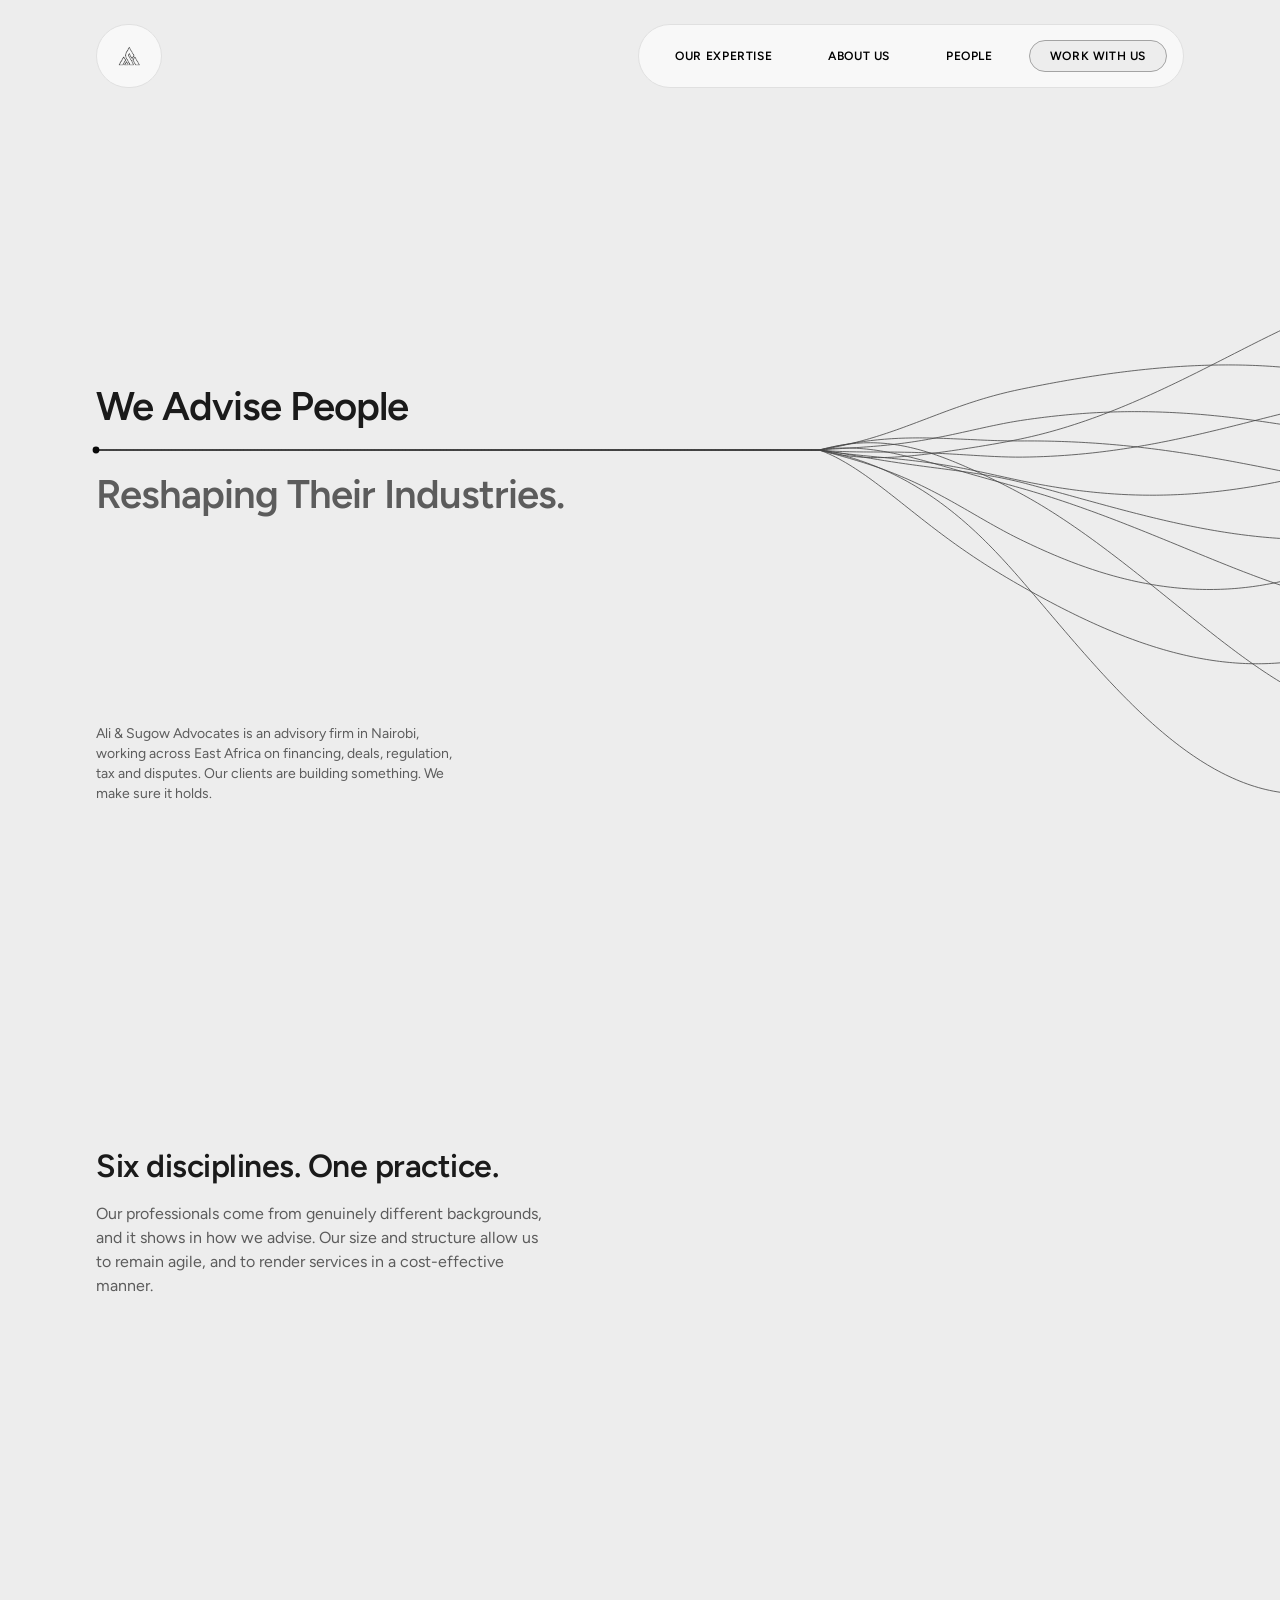
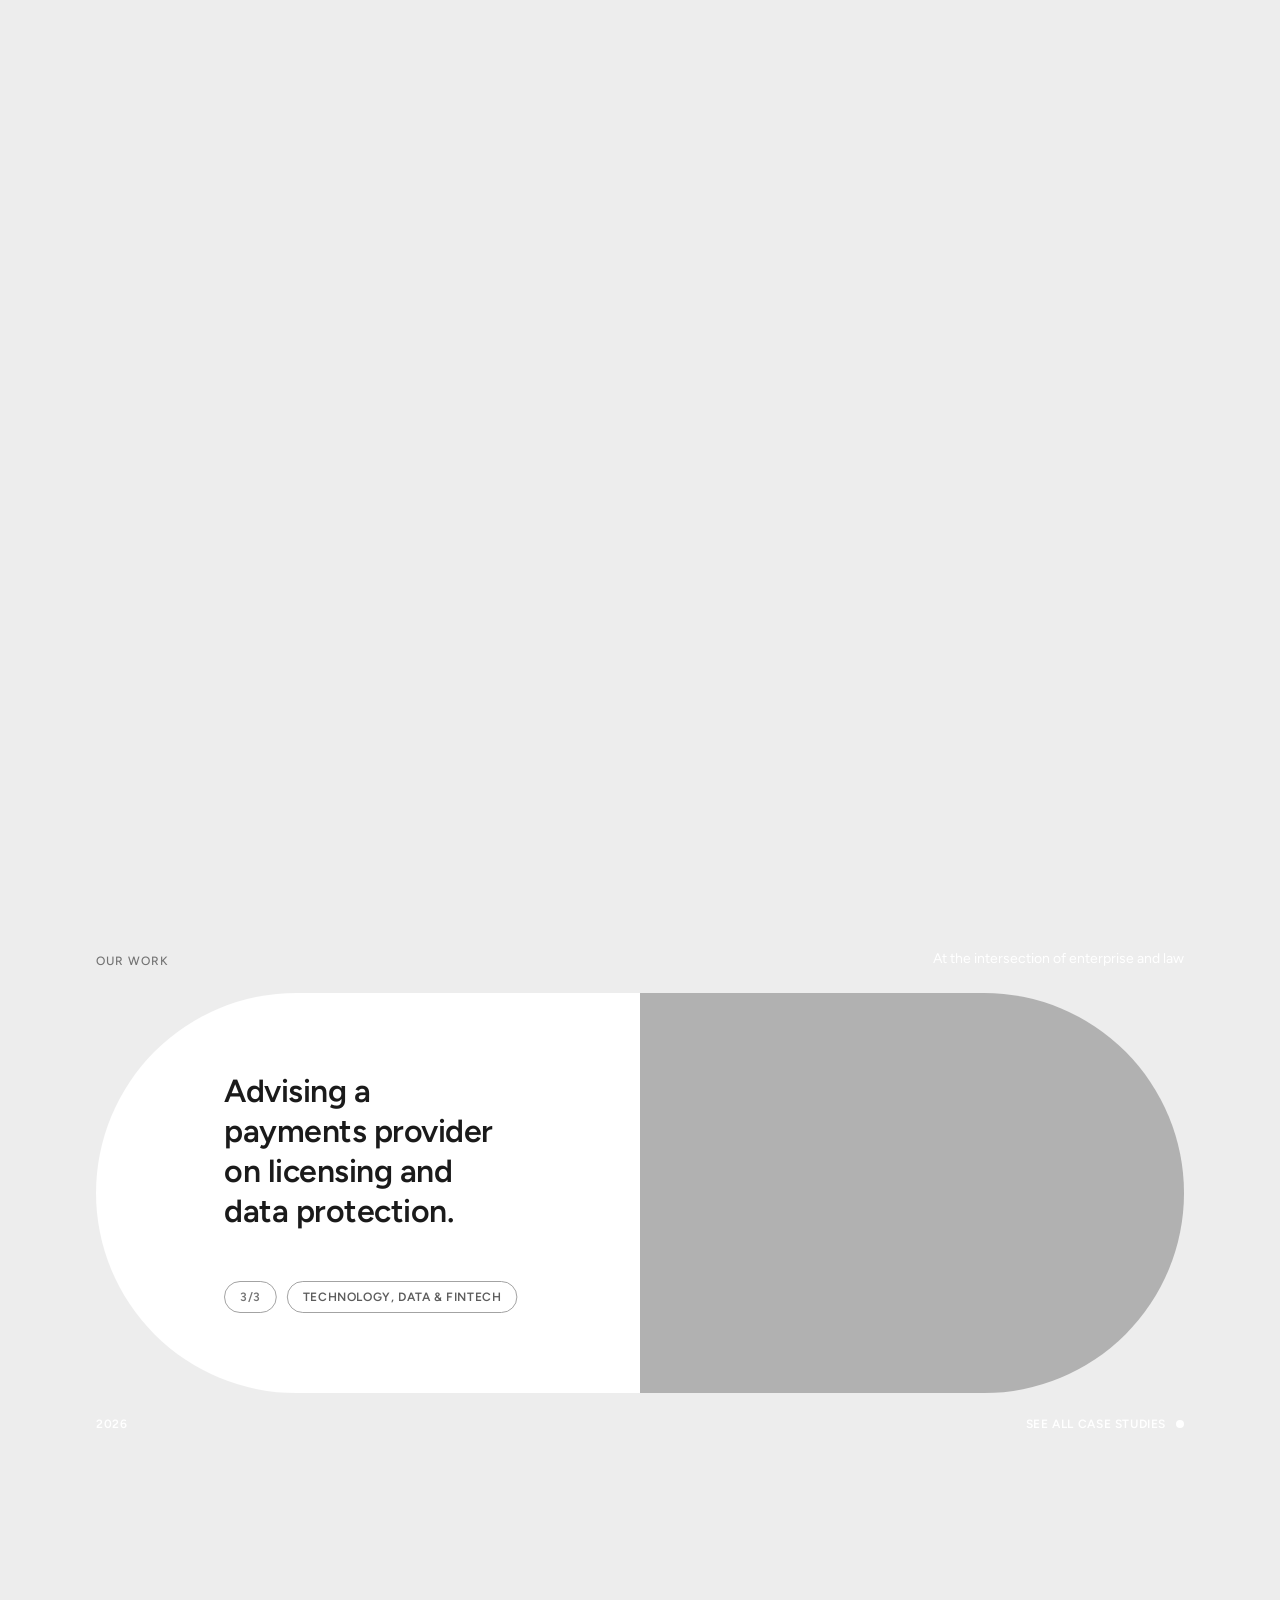
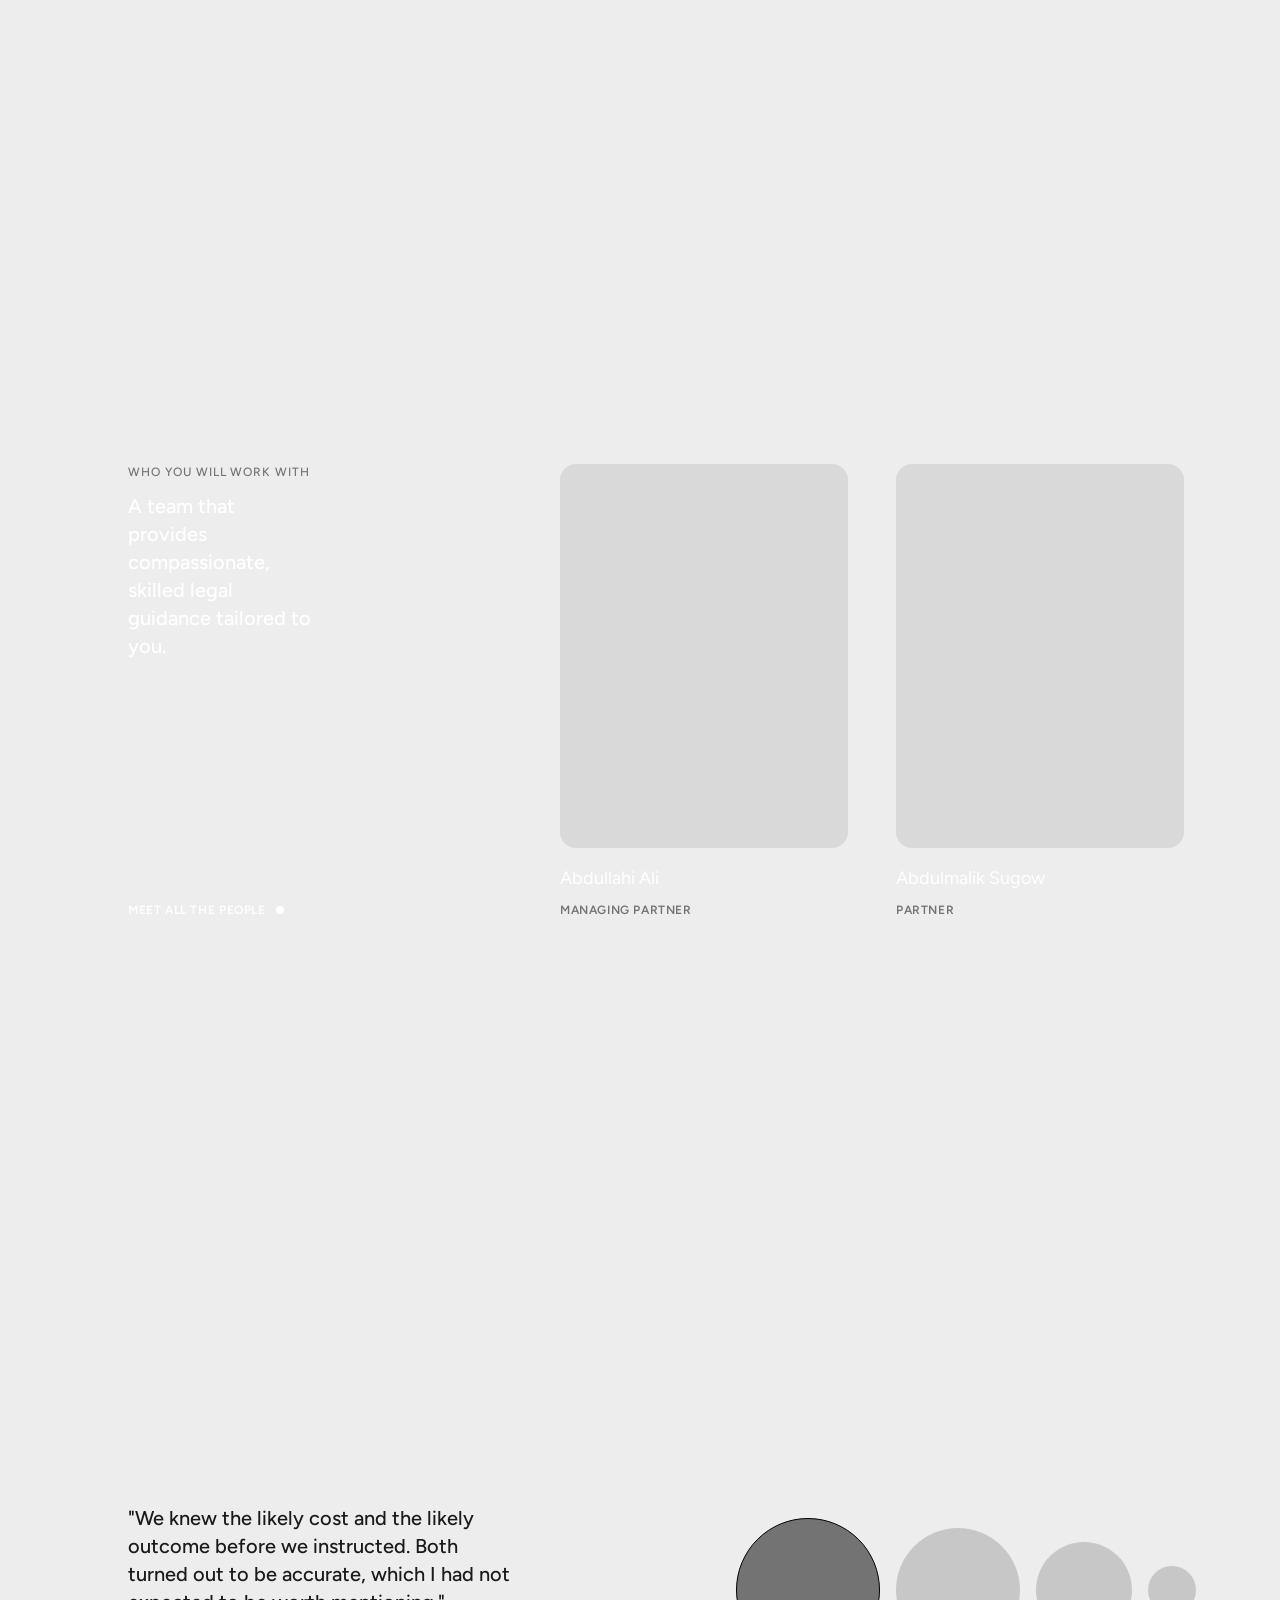
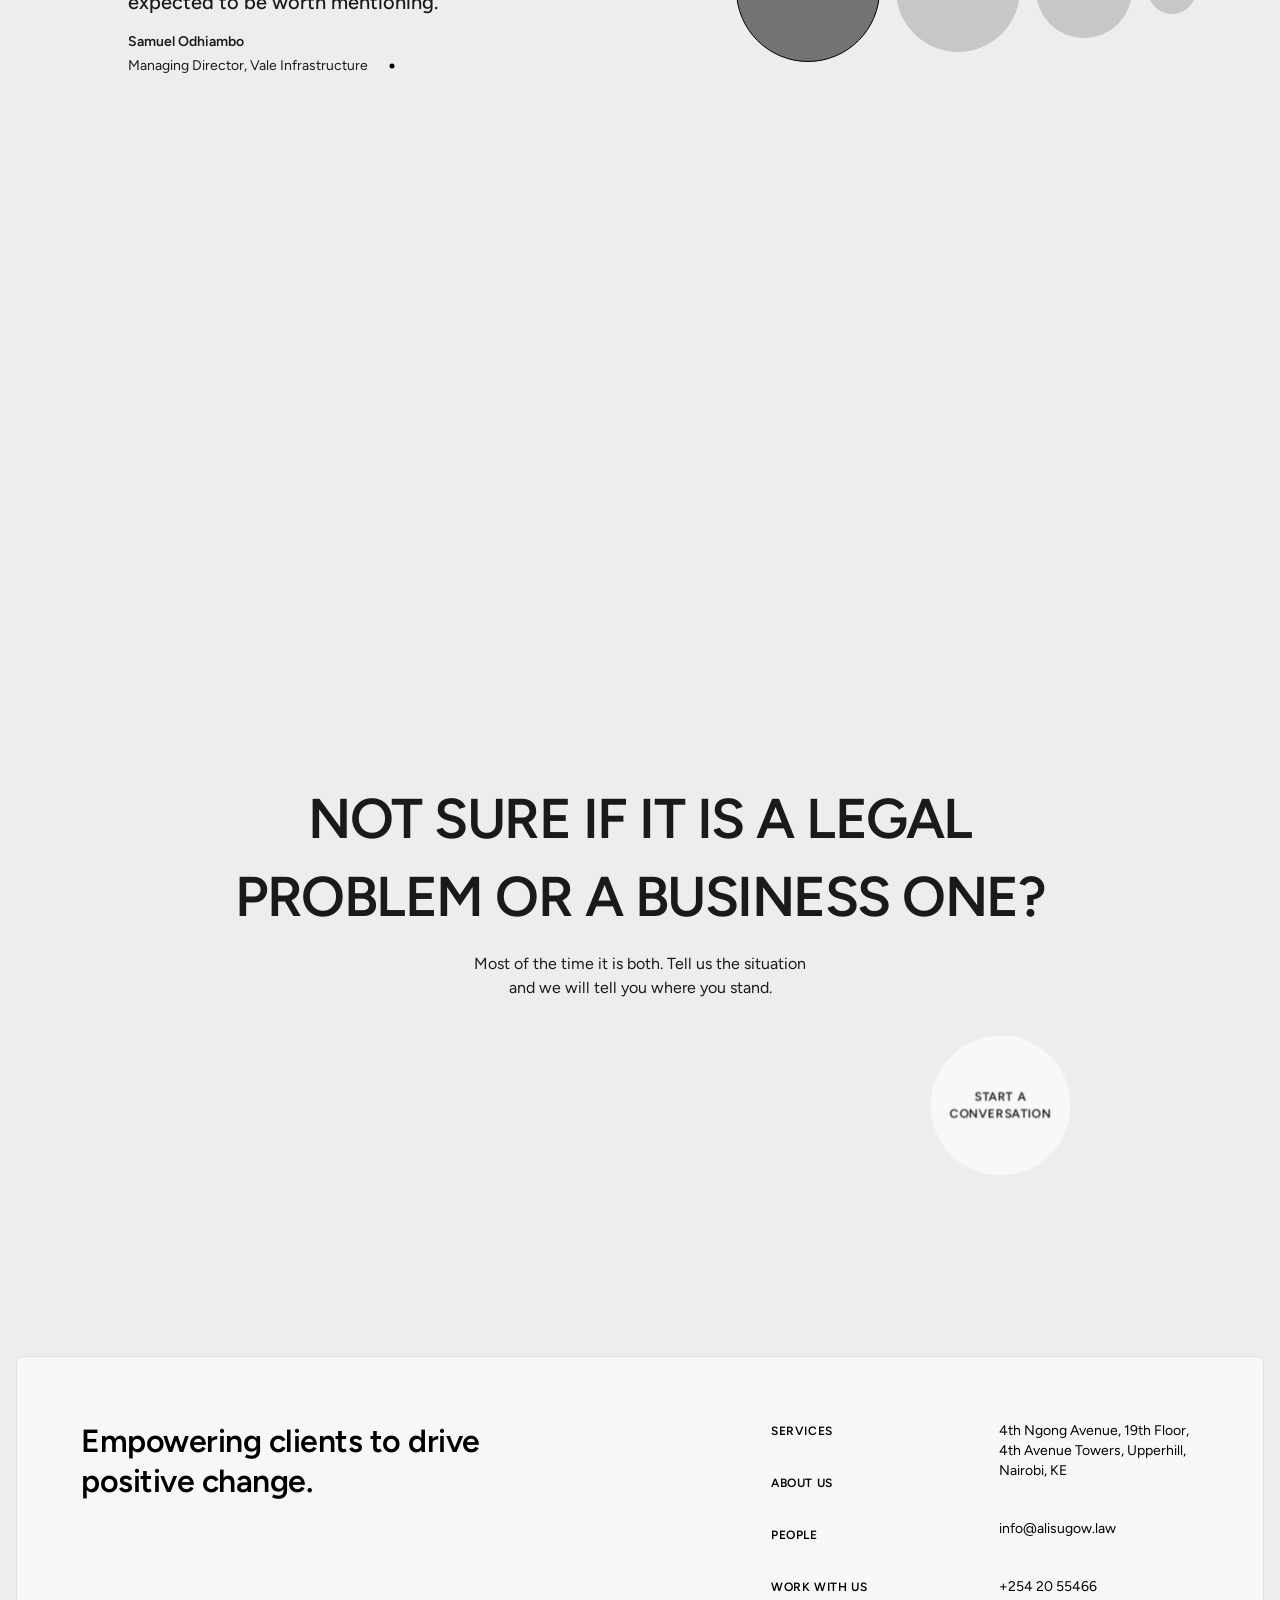
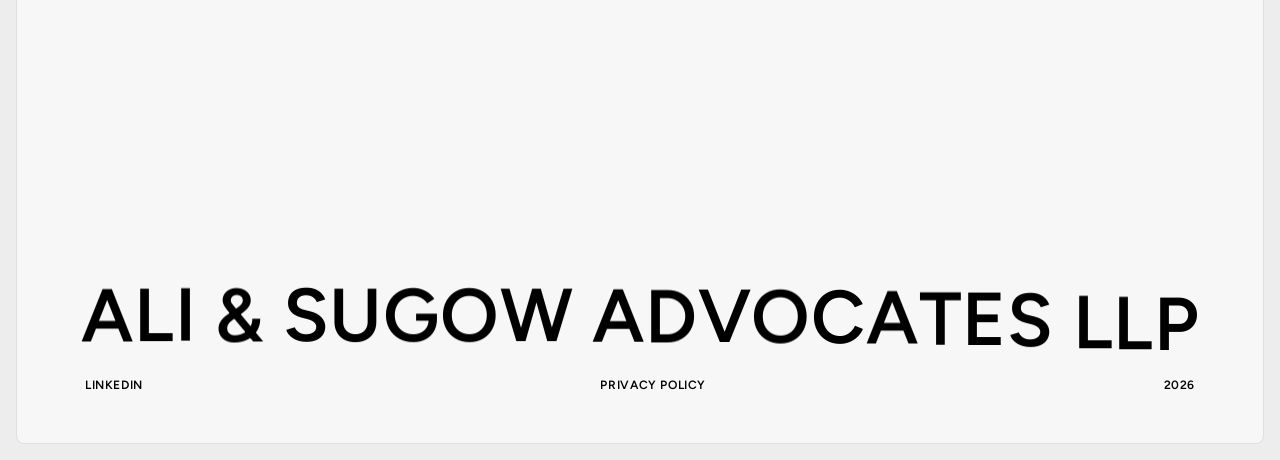
==== index.html @ f6077a5f "Add files via upload" ====
<!doctype html>
<html lang="en">
<head>
<meta charset="utf-8">
<meta name="viewport" content="width=device-width, initial-scale=1">
<title>Ali &amp; Sugow Advocates</title>
<link rel="preconnect" href="https://fonts.googleapis.com">
<link rel="preconnect" href="https://fonts.gstatic.com" crossorigin>
<link rel="stylesheet" href="https://fonts.googleapis.com/css2?family=Figtree:wght@300;400;500;600;700&display=swap">
<link rel="stylesheet" href="css/styles.css">
<link rel="stylesheet" href="css/text-animations.css">
</head>
<body>

<header class="site-header is-top" id="site-header">
  <div class="bar">
    <a class="brand" href="#top" aria-label="Ali &amp; Sugow, home">
      <img alt="" src="assets/logomark.png">
      <span class="logotype">ALI <i>|</i> SUGOW</span>
    </a>
    <nav class="nav t-label" aria-label="Main">
      <a href="#" data-stub>Our Expertise</a>
      <a href="#" data-stub>About Us</a>
      <a href="#" data-stub>People</a>
      <a class="pill" href="#contact">Work With Us</a>
    </nav>
    <button class="menu-btn t-label" id="menu-btn" aria-expanded="false" aria-controls="menu-panel">Menu</button>
  </div>
  <div class="menu-panel t-label" id="menu-panel" hidden>
    <a href="#" data-stub>Our Expertise</a>
    <a href="#" data-stub>About Us</a>
    <a href="#" data-stub>People</a>
    <a href="#contact">Work With Us</a>
  </div>
</header>

<main id="top">
  <!-- Hero: fold 1 (who we are) + fold 2 (what we do), one scroll-driven canvas behind both -->
  <section class="hero" id="hero" aria-label="Introduction">
    <div class="hero-stage">
      <div class="stick">
        <canvas id="hero-canvas" aria-hidden="true"></canvas>
        <div class="hero-copy">
          <div class="hero-line" id="hero-line">
            <h1 class="t-h2 l1" id="hl-1">We advise people</h1>
            <p class="t-h2 roller" id="roller" aria-live="off">
              <span class="is-on">improving their communities.</span>
              <span>reshaping their industries.</span>
              <span>driving economic growth.</span>
            </p>
          </div>
          <div class="firm-line" id="firm-line">
            <p>Ali &amp; Sugow Advocates is an advisory firm in Nairobi, working across East Africa on financing, deals, regulation, tax and disputes. Our clients are building something. We make sure it holds.</p>
          </div>
        </div>
      </div>
    </div>
    <div class="hero-folds">
      <div class="fold fold--1" id="fold-1" aria-hidden="true"></div>
      <div class="fold fold--2">
        <div class="fold-pin">
        <div class="fold-inner what">
          <div class="text">
            <h2 class="t-h3">Six disciplines. One practice.</h2>
            <p class="t-body">Our professionals come from genuinely different backgrounds, and it shows in how we advise. Our size and structure allow us to remain agile, and to render services in a cost-effective manner.</p>
          </div>
          <nav class="expertise t-label" aria-label="Expertise">
            <ul>
              <li><a href="#" data-stub>Tax Advisory &amp; Disputes</a></li>
              <li><a href="#" data-stub>Commercial Disputes</a></li>
              <li><a href="#" data-stub>Regulatory Compliance</a></li>
            </ul>
            <ul>
              <li><a href="#" data-stub>Technology, Data &amp; Fintech</a></li>
              <li><a href="#" data-stub>Corporate Finance</a></li>
              <li><a href="#" data-stub>Corporate M&amp;A</a></li>
            </ul>
          </nav>
        </div>
        </div>
      </div>
    </div>
  </section>

  <!-- Case studies: pinned; text reel runs up, image reel runs down, three matters -->
  <section class="cases" id="cases" aria-label="Our work">
    <div class="cases-stick">
      <div class="cases-row">
        <p class="t-overline">Our Work</p>
        <h2 class="cases-tagline">At the intersection of enterprise and law</h2>
      </div>
      <div class="reels">
        <div class="reel reel--up">
          <div class="track" id="track-l">
            <article class="panel case"><div class="case-in">
              <h3 class="t-h4">Advising a regional bank on a three-jurisdiction acquisition.</h3>
              <div class="tags t-label"><span class="tag tag--count">1/3</span><span class="tag">Corporate M&amp;A</span></div>
            </div></article>
            <article class="panel case"><div class="case-in">
              <h3 class="t-h4">Acting for a manufacturer on six years of disputed assessments.</h3>
              <div class="tags t-label"><span class="tag tag--count">2/3</span><span class="tag">Tax Advisory &amp; Disputes</span></div>
            </div></article>
            <article class="panel case"><div class="case-in">
              <h3 class="t-h4">Advising a payments provider on licensing and data protection.</h3>
              <div class="tags t-label"><span class="tag tag--count">3/3</span><span class="tag">Technology, Data &amp; Fintech</span></div>
            </div></article>
          </div>
        </div>
        <div class="reel reel--down" aria-hidden="true">
          <div class="track" id="track-r"><!-- reversed: the reel runs downward, so matter 1 sits at the bottom -->
            <div class="panel img-ph v3"></div>
            <div class="panel img-ph v2"></div>
            <div class="panel img-ph"></div>
          </div>
        </div>
      </div>
      <div class="cases-row cases-row--bottom t-label">
        <span class="year-roll" aria-label="Year"><span class="year-track" id="year-track"><span>2026</span><span>2025</span><span>2026</span></span></span>
        <a class="cases-link sec-btn" href="#" data-stub><span class="sec-label">See all case studies</span><span class="dot" aria-hidden="true"></span></a>
      </div>
    </div>
  </section>

  <!-- Trust -->
  <!-- People: sits on the same dark ground as Our Work -->
  <section class="people" id="people" aria-label="People">
    <div class="people-left">
      <div class="people-head">
        <p class="t-overline">Who you will work with</p>
        <p class="people-lede">A team that provides compassionate, skilled legal guidance tailored to you.</p>
      </div>
      <a class="sec-btn t-label" href="#" data-stub><span class="sec-label">Meet all the people</span><span class="dot" aria-hidden="true"></span></a>
    </div>
    <div class="people-right">
      <div class="people-row">
        <article class="person">
          <div class="person-photo" role="img" aria-label="Portrait of Abdullahi Ali (placeholder)"></div>
          <div class="person-desc"><p class="person-name">Abdullahi Ali</p><p class="person-role t-label">Managing Partner</p></div>
        </article>
        <article class="person">
          <div class="person-photo" role="img" aria-label="Portrait of Abdulmalik Sugow (placeholder)"></div>
          <div class="person-desc"><p class="person-name">Abdulmalik Sugow</p><p class="person-role t-label">Partner</p></div>
        </article>
      </div>
    </div>
  </section>

  <section class="trust" id="trust" aria-label="Clients">
    <canvas class="lead-line" id="lead-line" aria-hidden="true"></canvas>
    <div class="trust-col">
      <div class="quotes" id="quotes">
        <figure class="quote is-on" style="margin:0">
          <blockquote>"We knew the likely cost and the likely outcome before we instructed. Both turned out to be accurate, which I had not expected to be worth mentioning."</blockquote>
          <figcaption class="who"><span class="name">Samuel Odhiambo</span><span class="role">Managing Director, Vale Infrastructure</span></figcaption>
        </figure>
        <figure class="quote" style="margin:0">
          <blockquote>"They told us not to sue. That advice cost them a litigation fee and saved us about two years."</blockquote>
          <figcaption class="who"><span class="name">Jane Doe</span><span class="role">General Counsel, Acme Bank</span></figcaption>
        </figure>
        <figure class="quote" style="margin:0">
          <blockquote>"We called on a Friday evening about a deadline we had misread. We had an answer that night and a revised position by Monday morning. I have worked with four firms and that has happened once."</blockquote>
          <figcaption class="who"><span class="name">John Doe</span><span class="role">Chief Finance Officer, Meridian Insurance</span></figcaption>
        </figure>
        <figure class="quote" style="margin:0">
          <blockquote>"Most advisers tell you what the law says. Ali &amp; Sugow told us what it would do to the launch date, which was the only thing the board actually wanted to know."</blockquote>
          <figcaption class="who"><span class="name">Jane Roe</span><span class="role">Head of Product, Examplepay</span></figcaption>
        </figure>
        <figure class="quote" style="margin:0">
          <blockquote>"We knew the likely cost and the likely outcome before we instructed. Both turned out to be accurate, which I had not expected to be worth mentioning."</blockquote>
          <figcaption class="who"><span class="name">Samuel Odhiambo</span><span class="role">Managing Director, Vale Infrastructure</span></figcaption>
        </figure>
        <figure class="quote" style="margin:0">
          <blockquote>"They told us not to sue. That advice cost them a litigation fee and saved us about two years."</blockquote>
          <figcaption class="who"><span class="name">Jane Doe</span><span class="role">General Counsel, Acme Bank</span></figcaption>
        </figure>
      </div>
    </div>
    <div class="trust-col trust-col--clients">
      <div class="clients">
        <div class="client-grid" id="client-grid">
          <button class="logo is-focus" data-q="0" aria-label="Client 1 — show testimonial"></button>
          <button class="logo" data-q="1" aria-label="Client 2 — show testimonial"></button>
          <button class="logo" data-q="2" aria-label="Client 3 — show testimonial"></button>
          <button class="logo" data-q="3" aria-label="Client 4 — show testimonial"></button>
          <button class="logo" data-q="4" aria-label="Client 5 — show testimonial"></button>
          <button class="logo" data-q="5" aria-label="Client 6 — show testimonial"></button>
        </div>
      </div>
    </div>
  </section>

  <!-- Get in touch -->
  <section class="touch" id="contact" aria-label="Get in touch">
    <div class="touch-inner">
      <h2 class="t-h1">Not sure if it is a legal problem or a business one?</h2>
      <p class="t-body" id="touch-body">Most of the time it is both. Tell us the situation and we will tell you where you stand.</p>
    </div>
    <canvas class="touch-line" id="touch-line" aria-hidden="true"></canvas>
    <div class="mag-wrap"><a class="mag t-label" id="mag" href="#" data-stub><span class="mag-label">Start a<br>conversation</span></a></div>
  </section>
</main>

<footer class="site-footer">
  <div class="foot">
    <div class="foot-top">
      <p class="mission">Empowering clients to drive positive change.</p>
      <div class="foot-right">
        <nav class="foot-menu t-label" aria-label="Footer">
          <a href="#" data-stub>Services</a>
          <a href="#" data-stub>About Us</a>
          <a href="#" data-stub>People</a>
          <a href="#contact">Work With Us</a>
        </nav>
        <address class="contact" style="font-style:normal">
          <span>4th Ngong Avenue, 19th Floor, 4th Avenue Towers, Upperhill, Nairobi, KE</span>
          <span>info@alisugow.law</span>
          <span>+254 20 55466</span>
        </address>
      </div>
    </div>
    <div class="foot-bottom">
      <p class="big" id="big"><span>Ali &amp; Sugow Advocates LLP</span></p>
      <div class="foot-links t-label">
        <a href="#" data-stub>LinkedIn</a>
        <a href="#" data-stub>Privacy Policy</a>
        <span>2026</span>
      </div>
    </div>
  </div>
</footer>


<script src="js/core.js"></script>
<!-- text animations -->
<script src="js/text-animations/slot-hover.js"></script>
<script src="js/text-animations/hero-rolling-line.js"></script>
<script src="js/text-animations/footer-name.js"></script>
<script src="js/text-animations/expertise-reveal.js"></script>
<!-- other animations -->
<script src="js/animations/hero-canvas.js"></script>
<script src="js/animations/our-work-reels.js"></script>
<script src="js/animations/header.js"></script>
<script src="js/animations/testimonial-line.js"></script>
<script src="js/animations/floating-button.js"></script>
</body>
</html>
---- css/styles.css ----
/* Ali & Sugow — homepage styles (layout, type, sections).
   Text-animation styles live in text-animations.css. */
/* resets the prototype relied on */
img{max-width:100%}
[hidden]{display:none!important}
/* Wireframe build of Figma "Homepage – Desktop" (6:97). Single light wireframe theme by design;
   the page ground animates to inverse while Case Studies is in view. */
:root{
  color-scheme: light;
  --surface-muted:#ededed;
  --surface-inverse:#1a1a1a;
  --surface-subtle:#f7f7f7;
  --surface-placeholder:#c7c7c7;
  --surface-stark:#737373;
  --surface-white:#ffffff;
  --surface-glass:rgba(255,255,255,.6);
  --text-primary:#1a1a1a;
  --text-secondary:#5c5c5c;
  --text-tertiary:#737373;
  --text-inverse:#ffffff;
  --border-strong:#a3a3a3;
  --border-default:#e0e0e0;
  --page:var(--surface-muted);
  --font:"Figtree", ui-sans-serif, -apple-system, "Segoe UI", Helvetica, Arial, sans-serif;
  --gutter:64px;
}
*{box-sizing:border-box}
html{scroll-behavior:smooth}
body{margin:0;overflow-x:clip;background:var(--page);color:var(--text-primary);font-family:var(--font);font-size:16px;line-height:24px;-webkit-font-smoothing:antialiased}
p,h1,h2,h3,figure,blockquote,address{margin:0}
a{color:inherit;text-decoration:none}
button{font:inherit;color:inherit;background:none;border:0;padding:0;cursor:pointer}
:focus-visible{outline:2px solid var(--text-primary);outline-offset:3px}
.cases :focus-visible{outline-color:var(--text-inverse)}

/* type styles from the Figma text styles */
.t-overline{font-weight:500;font-size:12px;line-height:16px;letter-spacing:.96px;text-transform:uppercase}
.t-h2{font-weight:600;font-size:clamp(22px,6.2vw,40px);line-height:1.2;letter-spacing:-1px}
.t-h3{font-weight:600;font-size:clamp(26px,3.4vw,32px);line-height:1.25;letter-spacing:-.5px;text-wrap:balance}
.t-h4{font-weight:500;font-size:clamp(20px,2.4vw,24px);line-height:1.333;letter-spacing:-.25px}
.t-h1{font-weight:600;font-size:clamp(30px,5.2vw,56px);line-height:1.4;letter-spacing:-1.5px;text-transform:uppercase;text-wrap:balance}
.t-body{font-size:16px;line-height:24px}
.t-label{font-weight:600;font-size:12px;line-height:1;letter-spacing:.6px;text-transform:uppercase}

/* ---------- button ---------- */
.btn{display:inline-flex;align-items:center;justify-content:center;gap:8px;height:40px;padding:0 16px;border:1px solid var(--border-strong);border-radius:100px;color:var(--text-primary);transition:background-color .2s ease,color .2s ease}
.btn:hover{background:var(--text-primary);color:var(--surface-muted);border-color:var(--text-primary)}
.btn--inverse{color:var(--text-inverse)}
.btn--inverse:hover{background:var(--text-inverse);color:var(--surface-inverse);border-color:var(--text-inverse)}

/* ---------- header (sticky; bare on the top fold, inverse over Our Work) ---------- */
.site-header{position:fixed;left:0;right:0;top:0;z-index:50;transition:transform .45s cubic-bezier(.65,0,.35,1);padding:calc(24px + env(safe-area-inset-top,0px)) 96px 24px}
.bar{height:64px;display:flex;align-items:center;justify-content:space-between;color:#000}
/* two separate glass pills: brand on the left, menu on the right */
.brand,.nav{height:64px;padding:0 16px;border:1px solid var(--border-default);border-radius:9999px;background:var(--surface-glass);-webkit-backdrop-filter:blur(4px);backdrop-filter:blur(4px)}
.site-header.is-dark .brand,.site-header.is-dark .nav{background:rgba(26,26,26,.6);border-color:rgba(255,255,255,.14)}
.site-header.is-dark .bar{color:var(--text-inverse)}
.site-header.is-dark .brand img{filter:invert(1)}   /* line mark goes white on the dark header */
.brand{display:flex;align-items:center;color:inherit}
.brand img{width:32px;height:32px;display:block}
.logotype{font-weight:700;font-size:16px;letter-spacing:.32px;white-space:nowrap;overflow:hidden;max-width:140px;margin-left:8px;transition:max-width .4s ease,opacity .3s ease,margin .4s ease}
.logotype i{font-style:normal;font-weight:300}
.site-header.is-top .logotype{max-width:0;opacity:0;margin-left:0}
.site-header.is-gone{transform:translateY(-110%)}
.nav{display:flex;align-items:center;gap:16px}
.nav a{display:flex;align-items:center;height:32px;padding:4px 20px;color:inherit}
.nav a.pill{padding:4px 20px;border-radius:9999px;background:var(--surface-muted);border:1px solid var(--border-strong)}
.nav a.pill:hover{text-decoration:none;background:var(--surface-stark);color:var(--text-inverse)}
.site-header.is-dark .nav a.pill{background:rgba(255,255,255,.18);border-color:rgba(255,255,255,.3)}
.menu-btn{display:none;height:32px;padding:4px 16px;border-radius:9999px;background:var(--surface-placeholder);color:inherit}
.site-header.is-dark .menu-btn{background:rgba(255,255,255,.18)}
.site-header.is-dark :focus-visible{outline-color:var(--text-inverse)}
.menu-panel{margin-top:8px;border:1px solid var(--border-default);border-radius:24px;background:var(--surface-glass);-webkit-backdrop-filter:blur(8px);backdrop-filter:blur(8px);padding:8px}
.menu-panel a{display:block;padding:14px 16px;color:#000}

/* ---------- hero (two folds over one full-width scroll-driven canvas) ---------- */
.hero{position:relative}
.hero-stage{position:absolute;inset:0;z-index:0}
.hero-stage .stick{position:sticky;top:0;height:100svh}
.hero-stage canvas{display:block;width:100%;height:100%}
.hero-folds{position:relative;z-index:1}
.fold{width:50%;min-height:100svh;min-height:max(100svh,640px);display:flex;flex-direction:column;justify-content:center}
.fold--1{align-items:flex-start;padding-inline:96px}
.fold--2{display:block;height:calc(max(100svh,640px) + 60svh);min-height:0}
.fold-pin{position:sticky;top:0;height:max(100svh,640px);display:flex;flex-direction:column;justify-content:center;align-items:flex-start;padding-inline:96px}
.fold-inner{width:min(520px,100%);display:flex;flex-direction:column}

.hero-copy{position:absolute;inset:0;padding-inline:96px;display:flex;flex-direction:column;justify-content:center;align-items:flex-start;pointer-events:none}
.hero-line{width:min(520px,100%);display:flex;flex-direction:column;gap:40px}
.hero-line > *{will-change:transform}
.firm-line{position:absolute;left:96px;bottom:96px;width:360px;will-change:transform}
.firm-mark{position:absolute;left:72px;bottom:72px;margin:0;will-change:transform}
.hero-social{position:absolute;right:72px;bottom:72px;height:32px;display:flex;align-items:center;padding:4px;color:#000;pointer-events:auto;will-change:transform}
.hero-folds{pointer-events:none}
.hero-folds .fold-inner{pointer-events:auto}
.firm-line p{font-size:14px;line-height:20px;color:var(--text-secondary)}
.firm-mark{height:32px;line-height:32px;font-weight:700;font-size:16px;letter-spacing:.32px;white-space:nowrap;color:#000}
.firm-mark i{font-style:normal;font-weight:300}

.what{gap:64px}
.what .text{display:flex;flex-direction:column;gap:16px}
.what .t-body{color:var(--text-secondary)}
.expertise{display:flex;flex-direction:column;gap:24px;align-items:flex-start}
.expertise ul{list-style:none;margin:0;padding:0;display:flex;flex-direction:column;gap:24px}
.expertise a{display:inline-block;color:var(--text-tertiary);transition:color .2s ease}
.expertise a:hover,.expertise a:focus-visible{color:#000}

/* ---------- case studies (pinned; text reel runs up, image reel runs down) ---------- */
.cases{position:relative;height:300svh}
.cases-stick{position:sticky;top:0;height:100svh;min-height:640px;display:flex;flex-direction:column;align-items:center;justify-content:center;gap:24px;padding:96px 16px}
.cases-row{width:min(1248px,calc(100vw - 192px));display:flex;justify-content:space-between;align-items:flex-end;gap:16px}
.cases-row .t-overline{color:var(--text-tertiary)}
.cases-tagline{font-weight:400;font-size:14px;line-height:20px;color:var(--text-inverse);text-align:right;max-width:400px;margin:0}
.cases-row--bottom{align-items:center;color:var(--text-inverse)}
.year-roll{display:block;height:14px;overflow:hidden}
.year-track{display:flex;flex-direction:column;will-change:transform}
.year-track span{display:block;height:14px;line-height:14px}
.cases-link{color:var(--text-inverse)}
/* secondary button: label + 8px dot */
.sec-btn{display:inline-flex;align-items:center;gap:10px;color:inherit}
.sec-btn .dot{width:8px;height:8px;border-radius:50%;background:currentColor;flex:none}

/* ---------- people (dark ground, shared with Our Work) ---------- */
.people{display:flex;gap:24px;align-items:stretch;min-height:max(100svh,640px);padding:96px 0;color:var(--text-inverse)}
.people-left{flex:1 1 0;min-width:0;display:flex;flex-direction:column;justify-content:space-between;align-items:flex-start;padding:128px}
.people-head{display:flex;flex-direction:column;gap:12px;max-width:344px}
.people-head .t-overline{color:var(--text-tertiary)}
.people-lede{font-weight:500;font-size:20px;line-height:28px}
.people-right{display:flex;align-items:center;padding:128px 96px}
.people-row{display:flex;gap:48px;align-items:flex-start}
.person{display:flex;flex-direction:column;gap:16px;width:288px}
.person-photo{width:288px;aspect-ratio:3/4;background:#d9d9d9;border-radius:16px}
.person-desc{display:flex;flex-direction:column;gap:12px}
.person-name{font-size:18px;line-height:28px}
.person-role{color:var(--text-tertiary)}
/* the two reels sit inside one full-width pill (Figma: 1248 wide, fully rounded, clipped) */
.reels{--n:3;display:flex;width:min(1248px,calc(100vw - 192px));border-radius:9999px;overflow:hidden}
/* twisting cuboid (js/animations/our-work-reels.js): vertical slices, each a cube with one face per matter */
.reels.is-cuboid{position:relative;display:block;height:400px;perspective:1800px;perspective-origin:50% 50%}
.cslice{position:absolute;top:0;height:100%;transform-style:preserve-3d}
.ccube{position:absolute;inset:0;transform-style:preserve-3d;will-change:transform}
.cface{position:absolute;inset:0;overflow:hidden;backface-visibility:hidden;-webkit-backface-visibility:hidden;transform:rotateX(calc(var(--k) * -90deg)) translateZ(calc(var(--ph) / 2))}
.cface::after{content:"";position:absolute;inset:0;background:#000;opacity:var(--shade,0);pointer-events:none}
.crow{position:absolute;top:0;width:var(--pw);height:100%;display:flex}
.crow > *{flex:1 1 0;position:relative;min-width:0}
.cuboid-gl{position:absolute;inset:0;width:100%;height:100%;display:block}
.reel{width:50%;height:var(--h,400px);max-width:100%;position:relative;overflow:hidden}
.track{position:absolute;left:0;right:0;top:0;height:calc(var(--n) * 100%);display:flex;flex-direction:column;will-change:transform}
.reel--down .track{transform:translateY(calc((var(--n) - 1) * -100% / var(--n)))}
.panel{flex:1 1 0;min-height:0;position:relative;overflow:hidden}
.case-in{position:absolute;inset:0;padding:80px 128px;display:flex;flex-direction:column;justify-content:space-between;will-change:transform}
.case + .case{box-shadow:inset 0 1px 0 var(--border-default)}
.case{background:var(--surface-white);color:var(--text-primary)}
.case h3{font-weight:600;font-size:32px;line-height:40px;letter-spacing:-.5px}
.tags{display:flex;flex-direction:row;align-items:flex-start;gap:10px}
.tag{border:1px solid var(--border-strong);border-radius:999px;padding:10px 16px;color:var(--text-secondary)}
.tag--count{color:var(--text-tertiary);font-variant-numeric:tabular-nums}
.img-ph{background:var(--surface-placeholder)}
.img-ph.v2{background:#bcbcbc}
.img-ph.v3{background:#b1b1b1}
.img-ph + .img-ph{box-shadow:inset 0 1px 0 #fff}   /* thin white line between images as the reel runs */

/* ---------- trust ---------- */
.trust{position:relative;overflow:hidden;display:grid;grid-template-columns:1fr 1fr;min-height:max(100svh,640px)}
.lead-line{position:absolute;inset:0;width:100%;height:100%;display:block;pointer-events:none;z-index:0}
.trust-col{position:relative;z-index:1}
.trust-col{display:flex;align-items:center;justify-content:center;padding:128px}
.quotes{display:grid;width:min(464px,100%)}
.quote{grid-area:1/1;display:flex;flex-direction:column;justify-content:center;gap:16px;opacity:0;visibility:hidden;transition:opacity .45s ease,visibility 0s linear .45s}
.quote.is-on{opacity:1;visibility:visible;transition:opacity .45s ease .15s,visibility 0s}
.quote blockquote{font-weight:500;font-size:20px;line-height:28px;letter-spacing:0}
.quote .who{display:flex;flex-direction:column;align-items:flex-start;gap:4px;font-size:14px;line-height:20px}
.quote .name{font-weight:600}
.quote .role{font-weight:400}
/* clients: one row of circles running off the right edge; the first slot is the focus slot.
   js/animations/testimonial-line.js slides the row like a looping conveyor */
.trust-col--clients{justify-content:flex-start;padding:128px 0 128px 96px}
.clients{width:100%;height:144px}
.client-grid{position:relative;height:144px}
.logo{position:absolute;left:0;top:0;width:144px;height:144px;border-radius:9999px;border:1px solid transparent;background:var(--surface-placeholder);transition:transform .72s cubic-bezier(.65,0,.35,1),background-color .35s ease,border-color .35s ease}
.logo.no-tr{transition:none}
.logo:hover{background:#b8b8b8}
.logo.is-focus{background:var(--surface-stark);border-color:#000}

/* ---------- get in touch ---------- */
.touch{position:relative;min-height:max(100svh,640px);display:flex;align-items:center;justify-content:center;padding:96px 16px}
.touch-inner{position:relative;z-index:1;display:flex;flex-direction:column;align-items:center;gap:16px;text-align:center}
.touch-line{position:absolute;inset:0;width:100%;height:100%;display:block;pointer-events:none;z-index:0}
.mag-wrap{position:absolute;z-index:2;left:calc(50% + 290px);top:calc(50% + 149px);width:140px;height:140px}
.mag{width:140px;height:140px;border-radius:9999px;display:flex;align-items:center;justify-content:center;text-align:center;background:var(--surface-glass);border:0;-webkit-backdrop-filter:blur(12px);backdrop-filter:blur(12px);color:var(--text-primary);will-change:transform}
.mag .mag-label{display:block;line-height:1.4;will-change:transform}
.mag:focus-visible{outline-offset:4px}
.touch .t-h1{max-width:892px}
.touch .t-body{max-width:344px}

/* ---------- footer ---------- */
.site-footer{padding:16px}
.foot{min-height:688px;display:flex;flex-direction:column;justify-content:space-between;gap:64px;padding:64px 64px 48px;background:var(--surface-subtle);border:1px solid var(--border-default);border-radius:8px;color:#000;overflow:hidden}
.foot-top{display:flex;justify-content:space-between;gap:32px;flex-wrap:wrap}
.mission{width:min(400px,100%);font-weight:600;font-size:clamp(26px,3.4vw,32px);line-height:1.25;letter-spacing:-.5px}
.foot-right{display:flex;gap:32px}
.foot-menu{width:200px;display:flex;flex-direction:column;align-items:flex-start;gap:32px}
.foot-menu a,.foot-links > a,.foot-links > span{padding:4px}
.foot-menu a:hover,.foot-links a:hover{text-decoration:underline;text-underline-offset:4px}
.contact{width:200px;display:flex;flex-direction:column;justify-content:space-between;gap:16px;font-size:14px;line-height:20px}
.foot-bottom{display:flex;flex-direction:column;gap:16px}
.foot-links{display:flex;justify-content:space-between;gap:16px}

/* ---------- responsive ---------- */
@media (max-width:1100px){
  :root{--gutter:40px}
  .hero-copy{padding-inline:40px}
  .firm-line{left:40px}
  .fold-pin{padding-inline:40px}
  .trust-col{padding:64px 40px}
}
@media (max-width:899px){
  :root{--gutter:16px}
  .fold{width:100%}
  .fold--1{padding-inline:16px;align-items:stretch}
  .fold-pin{padding-inline:16px;align-items:stretch;justify-content:flex-end;padding-bottom:8svh}
  .fold--2 .fold-inner{width:100%;padding-top:40px;background:linear-gradient(to bottom,transparent,var(--page) 32px)}
  .who{gap:64px}
  .firm-line{height:auto}
  .what{gap:40px}
  .expertise{gap:24px}
  .expertise ul{gap:18px}
  .trust{grid-template-columns:1fr}
  .lead-line{display:none}
  .trust-col{padding:72px 16px}
  .trust-col:first-child{padding-bottom:24px}
  .trust-col:last-child{padding-top:24px}
  .foot{padding:40px 24px 24px;min-height:0}
  .foot-right{flex-wrap:wrap}
}
@media (max-width:760px){
  .site-header{padding-inline:16px}
  .cases-row{width:min(400px,100%)}
  .nav{display:none}
  .menu-btn{display:inline-flex;align-items:center}
  .cases-stick{gap:24px;padding:96px 16px 24px}
  .reels{--w:min(400px,calc(100vw - 32px));flex-direction:column}
  .reel--up{--h:clamp(200px,30svh,260px)}
  .reel--down{--h:clamp(120px,18svh,200px)}
  .case-in{padding:24px}
  .tags{flex-direction:row;flex-wrap:wrap}
  .foot-menu,.contact{width:auto;min-width:140px}
}
@media (prefers-reduced-motion:reduce){
  html{scroll-behavior:auto}
  .roller .rl,.quote,.logo,.btn{transition:none}
}
.sr-only{position:absolute;width:1px;height:1px;margin:-1px;overflow:hidden;clip:rect(0 0 0 0);white-space:nowrap}
---- css/text-animations.css ----
/* Ali & Sugow — text animation styles
   .slot / .reel-ch  link hover roll        (js/text-animations/slot-hover.js)
   .roller / .rl     hero rolling line      (js/text-animations/hero-rolling-line.js)
   .big / .bl        footer firm name       (js/text-animations/footer-name.js)
   .expertise        fold 2 list reveal     (js/text-animations/expertise-reveal.js) */
.slot{display:inline-flex;height:1em;line-height:1;overflow:hidden;vertical-align:top}
.slot .reel-ch{display:block;position:relative;height:1em;transition:transform .62s cubic-bezier(.55,0,.25,1.18);transition-delay:calc(var(--i) * 24ms)}
.slot .reel-ch > span{display:block;height:1em;line-height:1;white-space:pre}
.slot .reel-ch > span:nth-child(2){position:absolute;left:0;top:1em;opacity:.45}
.slot .reel-ch > span:nth-child(3){position:absolute;left:0;top:2em}
a:hover > .slot .reel-ch,a:focus-visible > .slot .reel-ch,
.sec-btn:hover .slot .reel-ch,.sec-btn:focus-visible .slot .reel-ch{transform:translateY(-2em)}
.hero-line .l1{color:var(--text-primary);white-space:nowrap}
.hero-line .l1{text-transform:capitalize}
.roller{position:relative;height:1.2em;overflow-x:visible;overflow-y:clip;color:var(--text-secondary)}
.roller > span{position:absolute;left:0;top:0;white-space:nowrap}
.roller .rl{display:inline-block;white-space:pre;transform:translateY(115%);transition:transform .62s cubic-bezier(.65,0,.35,1);transition-delay:calc(var(--i) * 16ms)}
.roller > span.is-on .rl{transform:translateY(0)}
.roller > span.is-out .rl{transform:translateY(-115%)}
.roller > span.snap .rl{transition:none}
.big{font-weight:600;font-size:85px;letter-spacing:.01em;text-transform:uppercase;line-height:1.1;white-space:nowrap;width:100%;overflow-x:visible;overflow-y:clip;padding-bottom:.04em}
.big > span{display:inline-block;transform-origin:left center}
.big .bl{display:inline-block;white-space:pre;will-change:transform,opacity}
@media (prefers-reduced-motion:reduce){ .slot .reel-ch{transition:none} }
@media (prefers-reduced-motion:reduce){ .roller .rl{transition:none} }
/* expertise list: items slide up into place one by one as fold 2 lands (js: expertise-reveal) */
.expertise li{overflow:hidden}
.expertise a{transform:translateY(110%);transition:transform .7s cubic-bezier(.65,0,.35,1) var(--d,0s),color .2s ease}
.expertise.is-in a{transform:none}
@media (prefers-reduced-motion:reduce){ .expertise a{transform:none;transition:color .2s ease} }
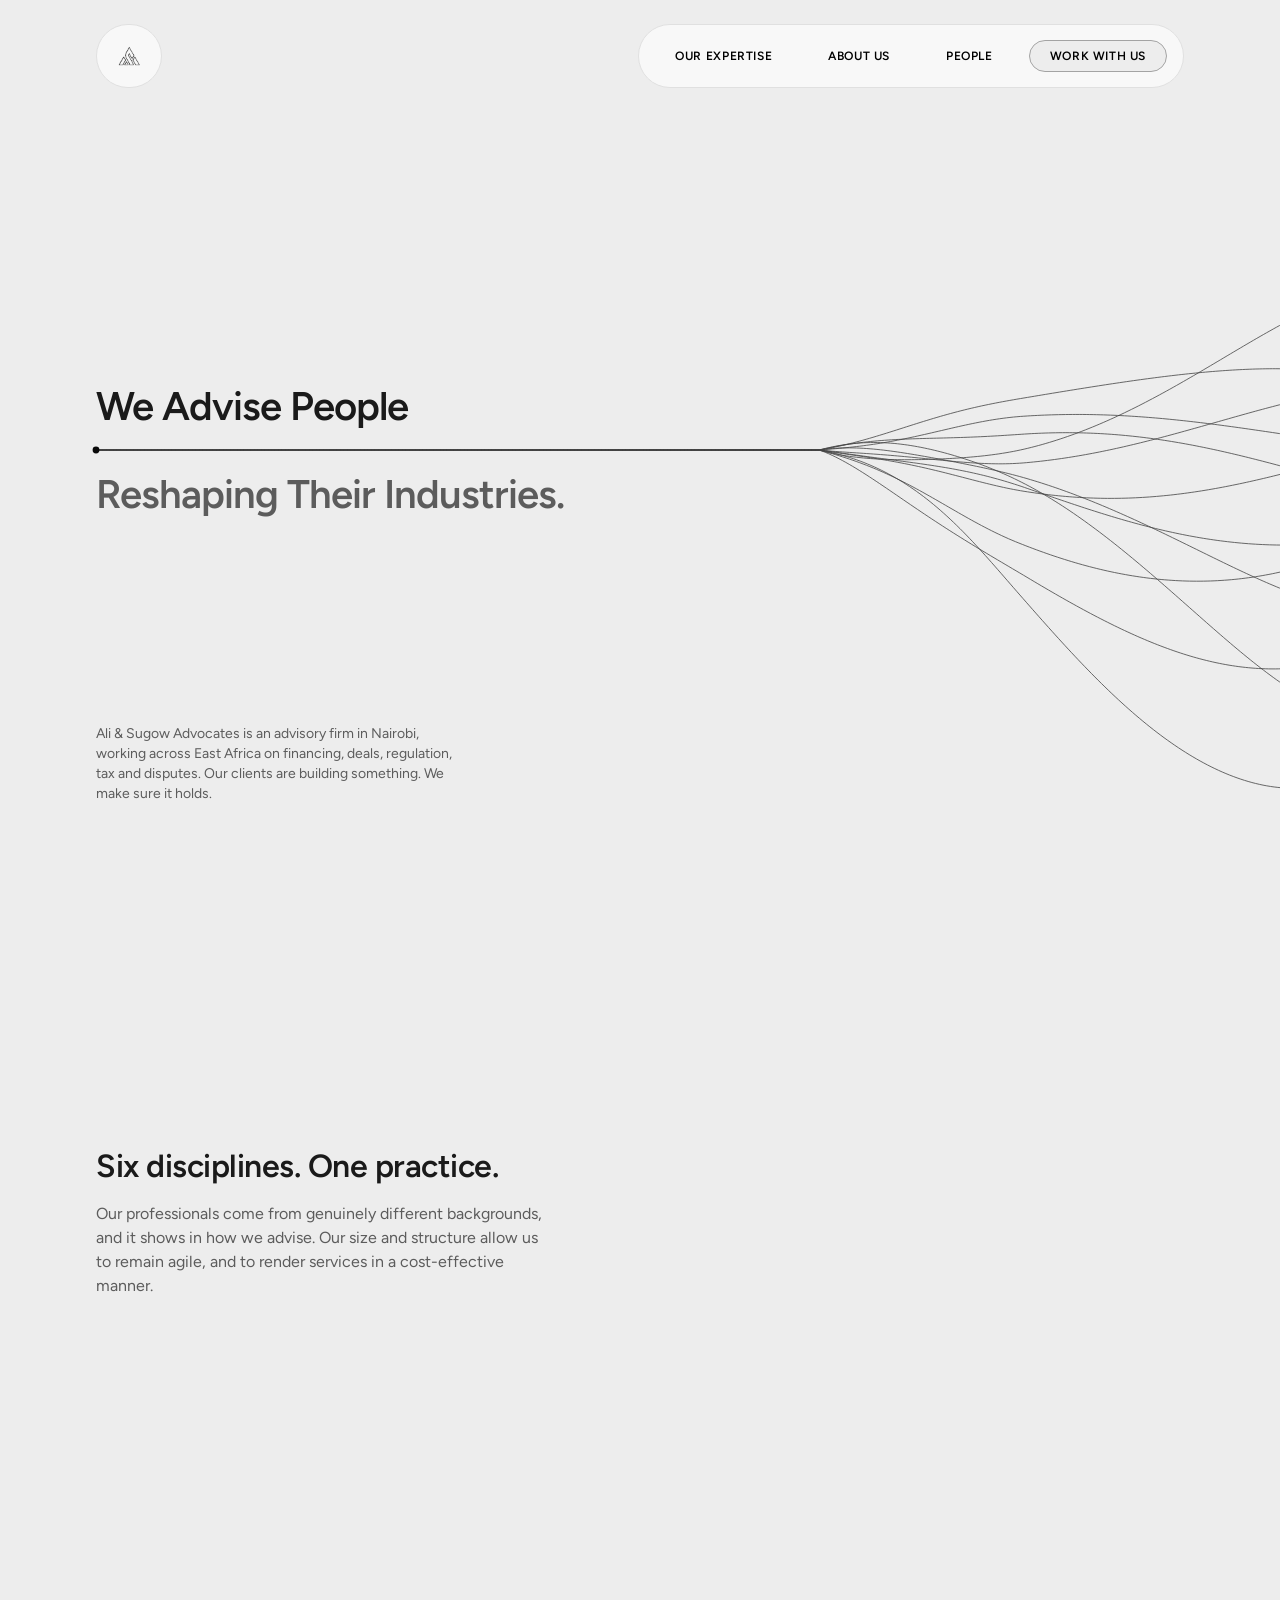
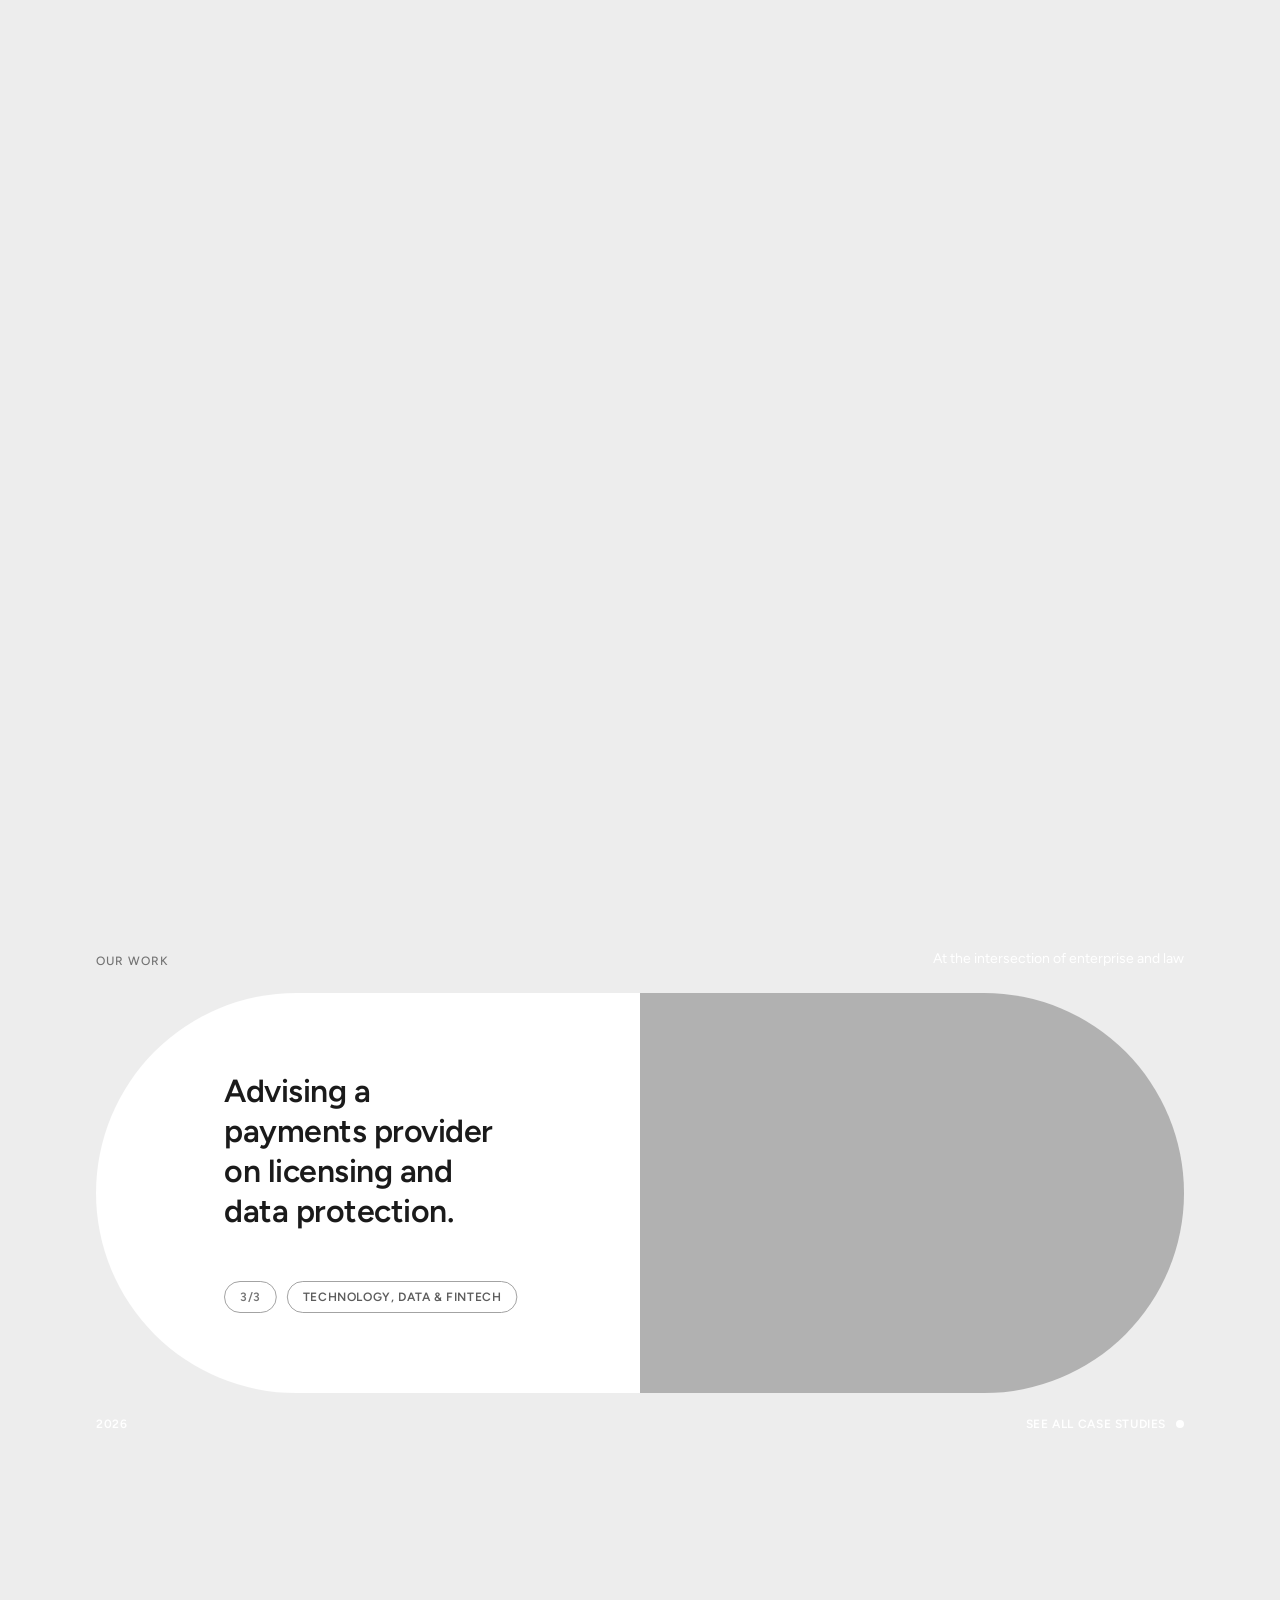
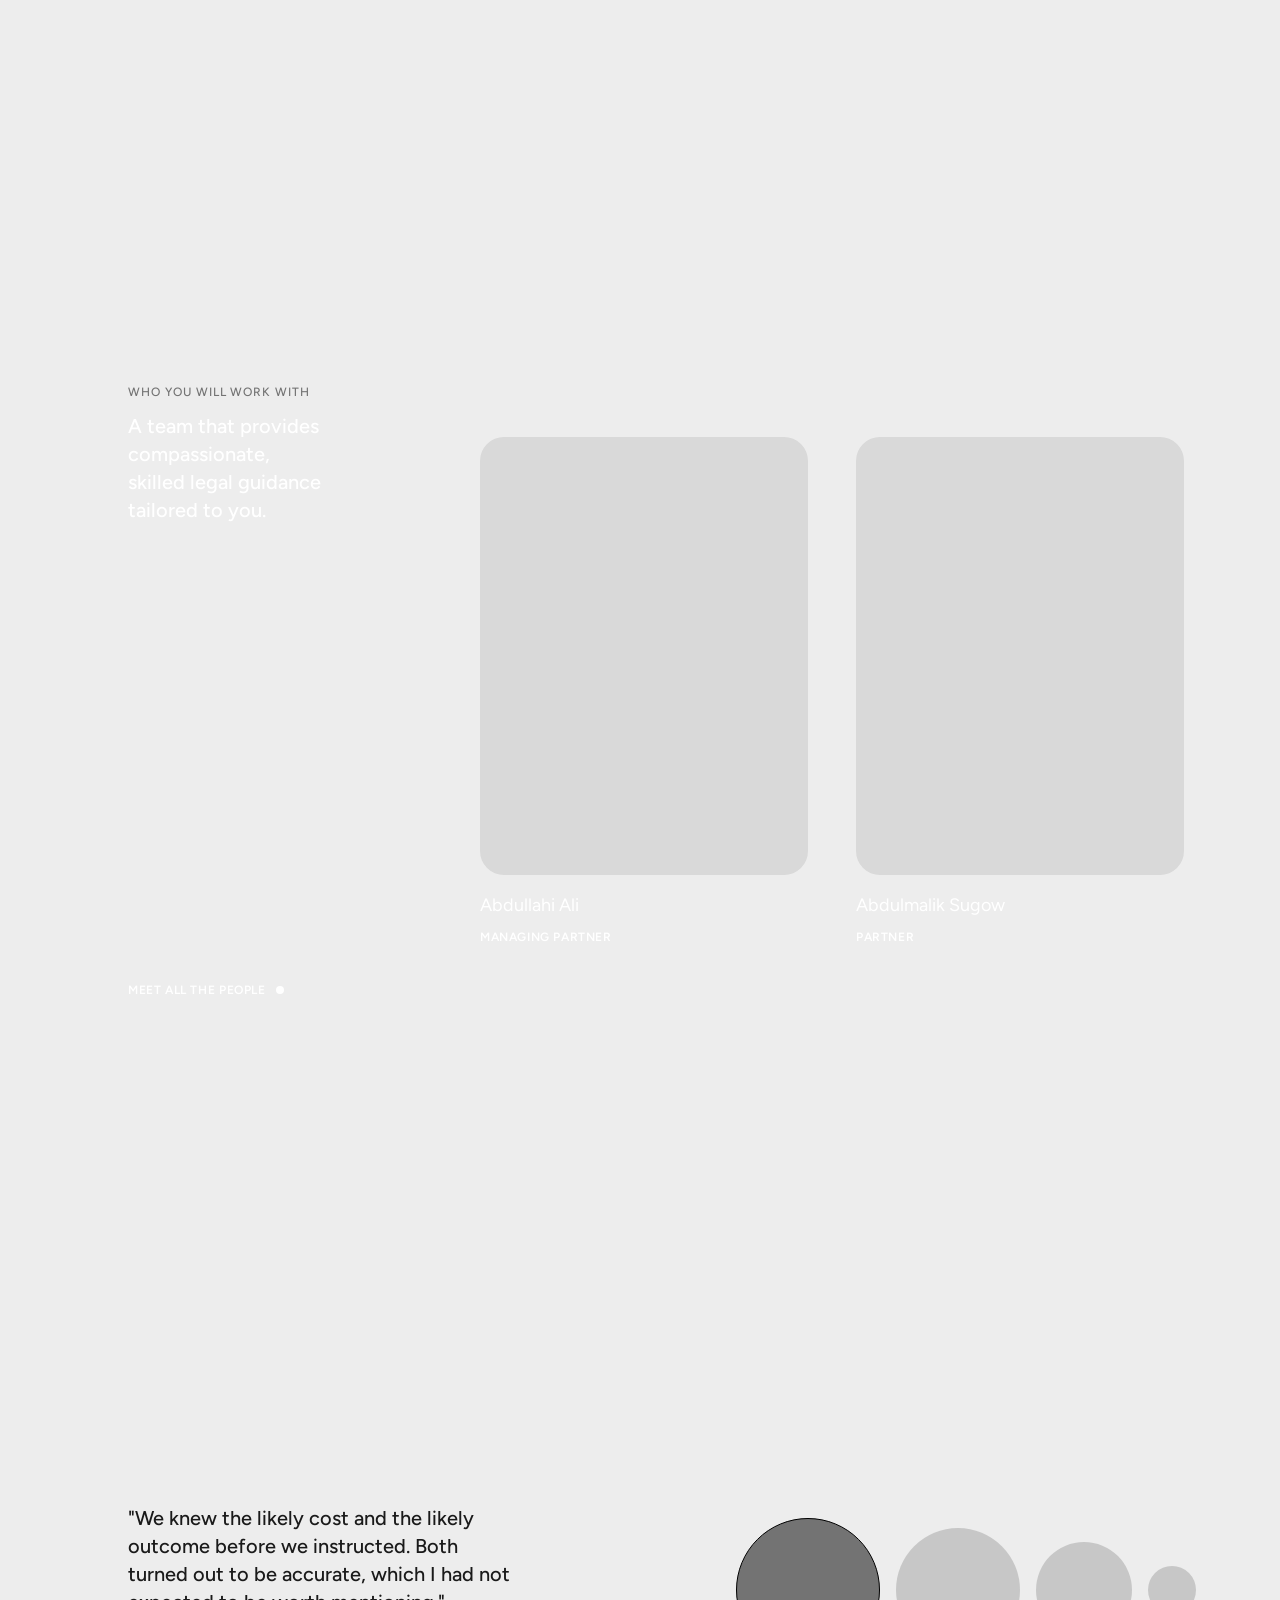
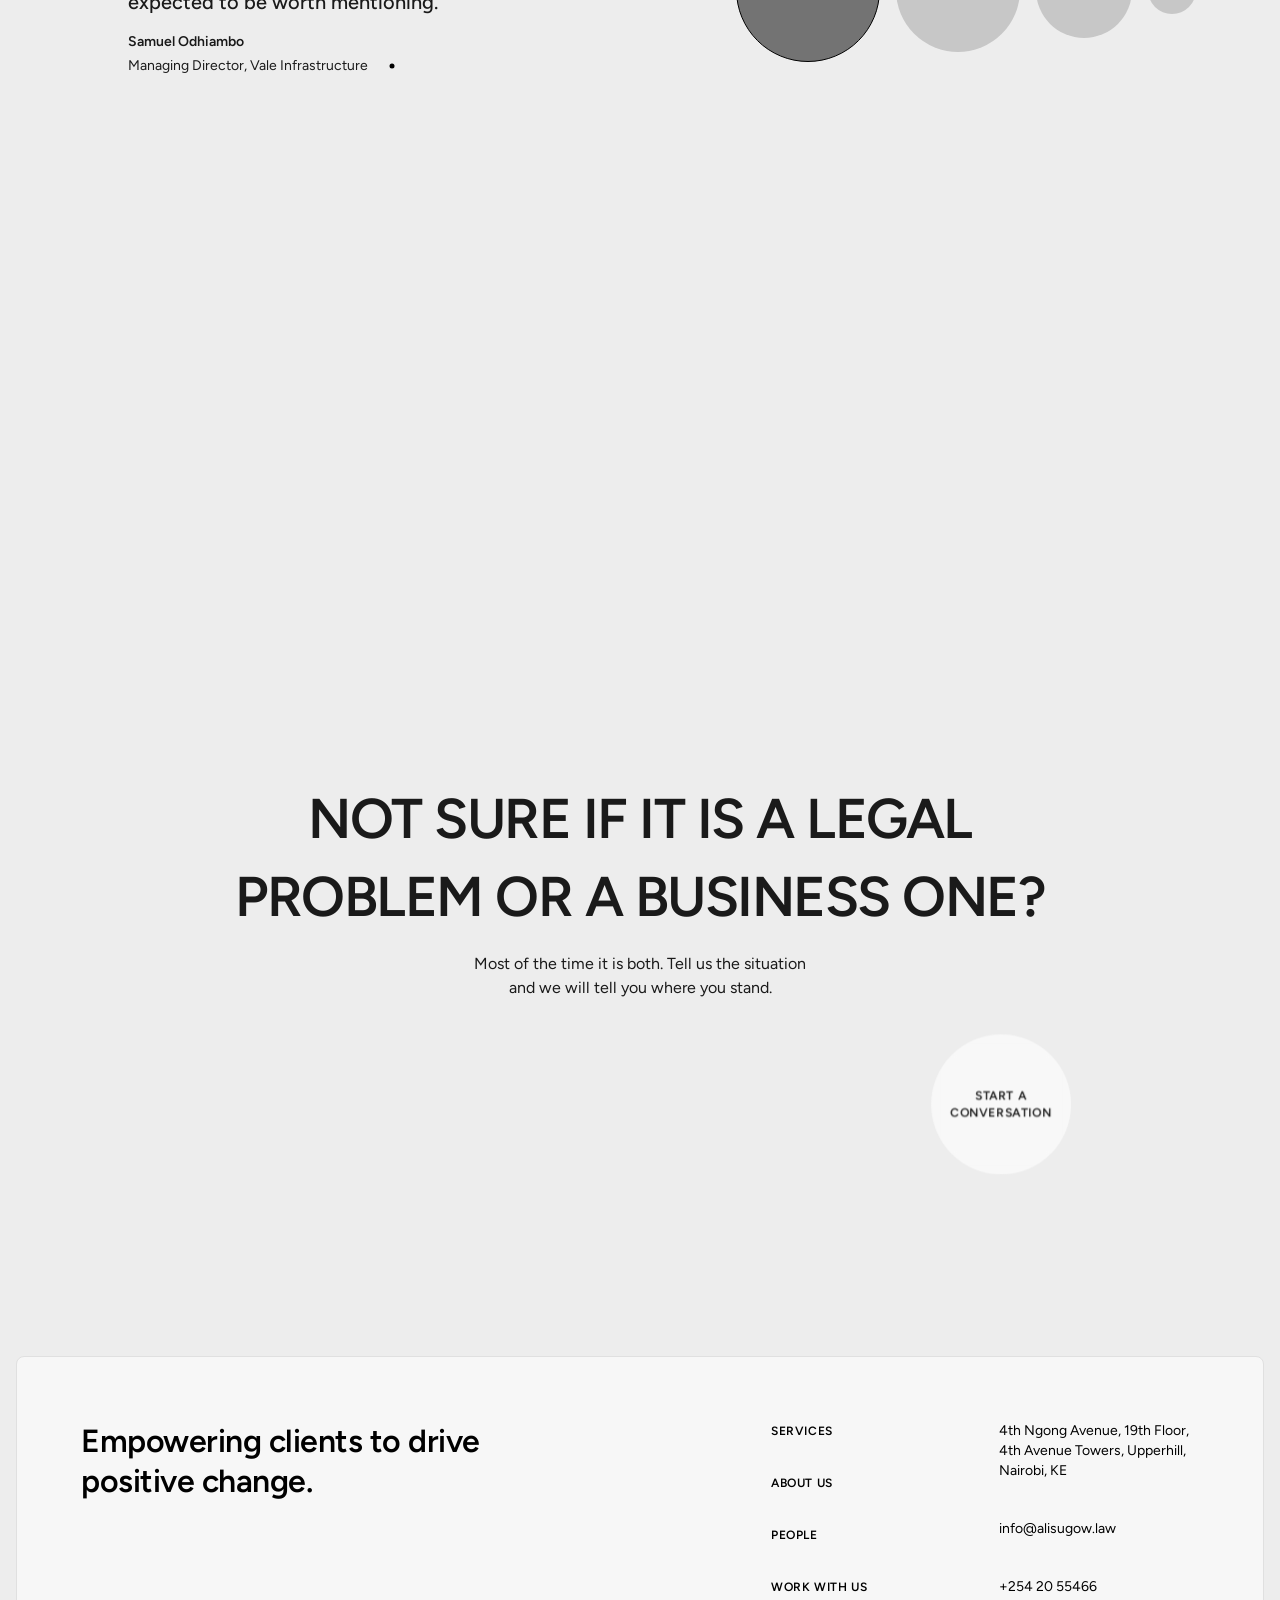
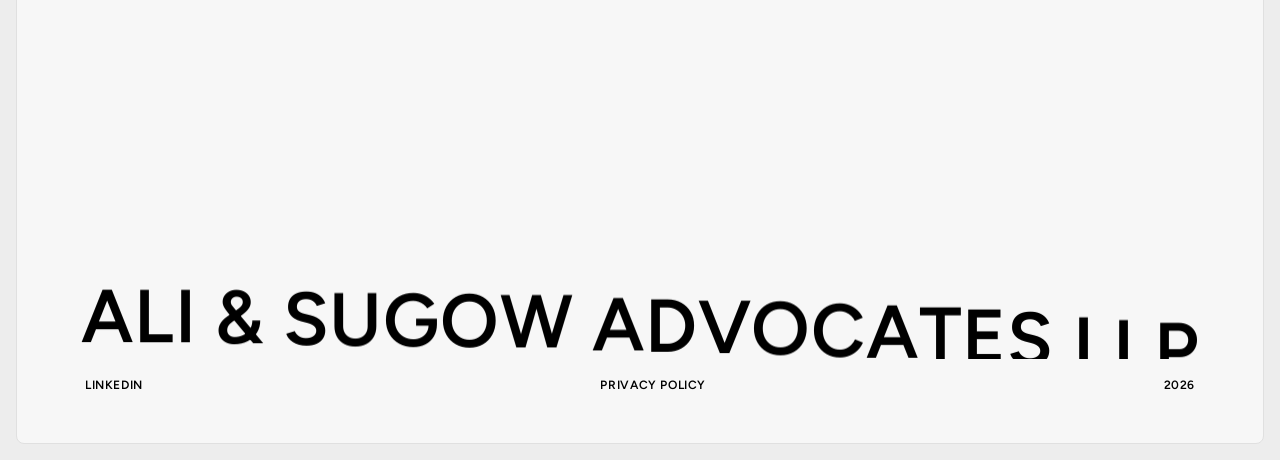
==== commit b0bf2e9f: "Add files via upload" ====
--- a/index.html
+++ b/index.html
@@ -239,6 +239,7 @@
 <!-- other animations -->
 <script src="js/animations/hero-canvas.js"></script>
 <script src="js/animations/our-work-reels.js"></script>
+<script src="js/animations/people-reveal.js"></script>
 <script src="js/animations/header.js"></script>
 <script src="js/animations/testimonial-line.js"></script>
 <script src="js/animations/floating-button.js"></script>
--- a/css/styles.css
+++ b/css/styles.css
@@ -121,18 +121,22 @@
 .sec-btn .dot{width:8px;height:8px;border-radius:50%;background:currentColor;flex:none}
 
 /* ---------- people (dark ground, shared with Our Work) ---------- */
-.people{display:flex;gap:24px;align-items:stretch;min-height:max(100svh,640px);padding:96px 0;color:var(--text-inverse)}
-.people-left{flex:1 1 0;min-width:0;display:flex;flex-direction:column;justify-content:space-between;align-items:flex-start;padding:128px}
-.people-head{display:flex;flex-direction:column;gap:12px;max-width:344px}
+.people{--pw:min(calc((max(100svh,640px) - 356px) * .75),calc((100vw - 624px) / 2));display:flex;gap:24px;align-items:stretch;min-height:max(100svh,640px);padding:96px 0;color:var(--text-inverse)}
+.people-left{flex:1 1 0;min-width:0;display:flex;flex-direction:column;justify-content:space-between;align-items:flex-start;padding:48px 128px}
+.people-head{display:flex;flex-direction:column;gap:12px;width:100%;max-width:300px}
 .people-head .t-overline{color:var(--text-tertiary)}
 .people-lede{font-weight:500;font-size:20px;line-height:28px}
-.people-right{display:flex;align-items:center;padding:128px 96px}
+.people-right{display:flex;align-items:center;padding:48px 96px 48px 0}
 .people-row{display:flex;gap:48px;align-items:flex-start}
-.person{display:flex;flex-direction:column;gap:16px;width:288px}
-.person-photo{width:288px;aspect-ratio:3/4;background:#d9d9d9;border-radius:16px}
+.person{display:flex;flex-direction:column;gap:16px;width:var(--pw)}
+/* photo is 3:4 and sized to fill the section height (408x544 at 1440x900), capped by width */
+.person-photo{width:var(--pw);aspect-ratio:3/4;background:#d9d9d9;border-radius:24px}
 .person-desc{display:flex;flex-direction:column;gap:12px}
 .person-name{font-size:18px;line-height:28px}
-.person-role{color:var(--text-tertiary)}
+.person-role{color:var(--text-inverse)}
+/* slide-up on enter (people-reveal.js adds .js-people-reveal; without JS the portraits just show) */
+.js-people-reveal .person{opacity:0;transform:translateY(96px);transition:transform 1.1s cubic-bezier(.16,1,.3,1),opacity .7s ease}
+.js-people-reveal .person.is-in{opacity:1;transform:none}
 /* the two reels sit inside one full-width pill (Figma: 1248 wide, fully rounded, clipped) */
 .reels{--n:3;display:flex;width:min(1248px,calc(100vw - 192px));border-radius:9999px;overflow:hidden}
 /* twisting cuboid (js/animations/our-work-reels.js): vertical slices, each a cube with one face per matter */
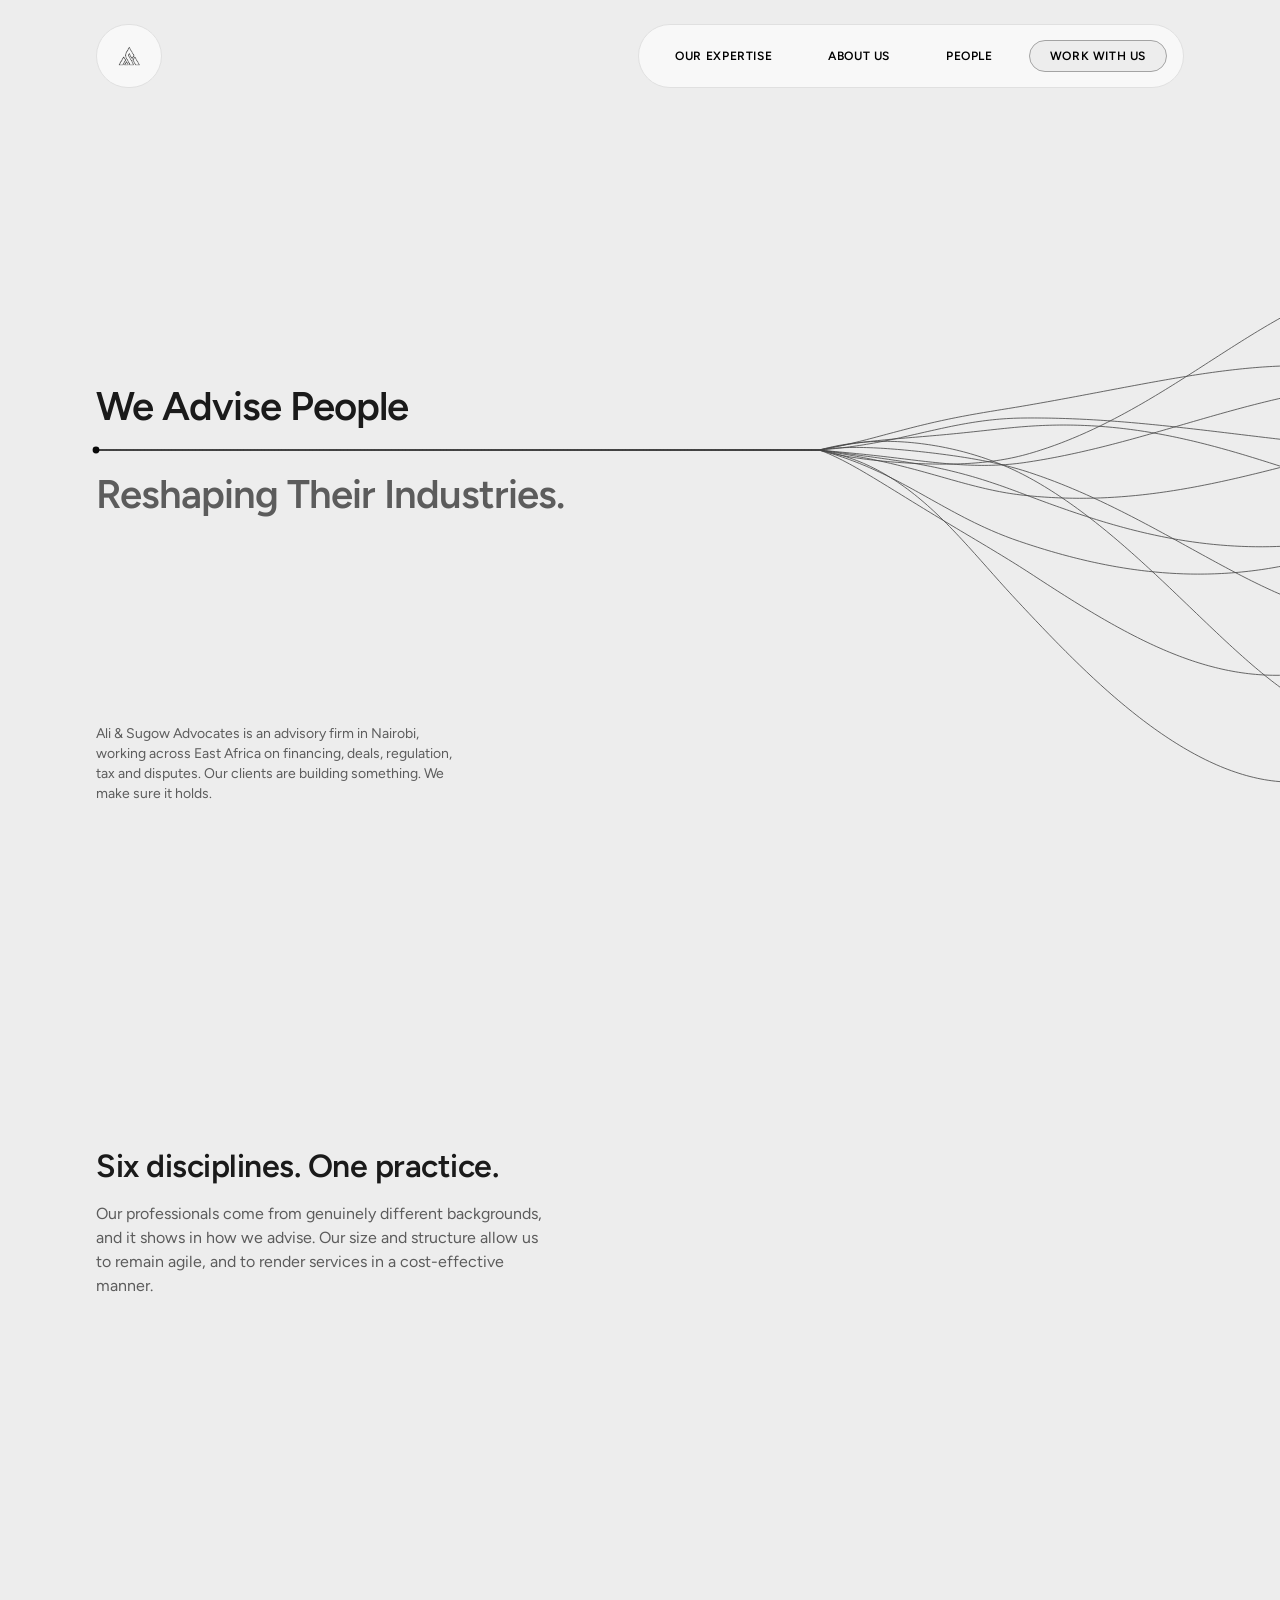
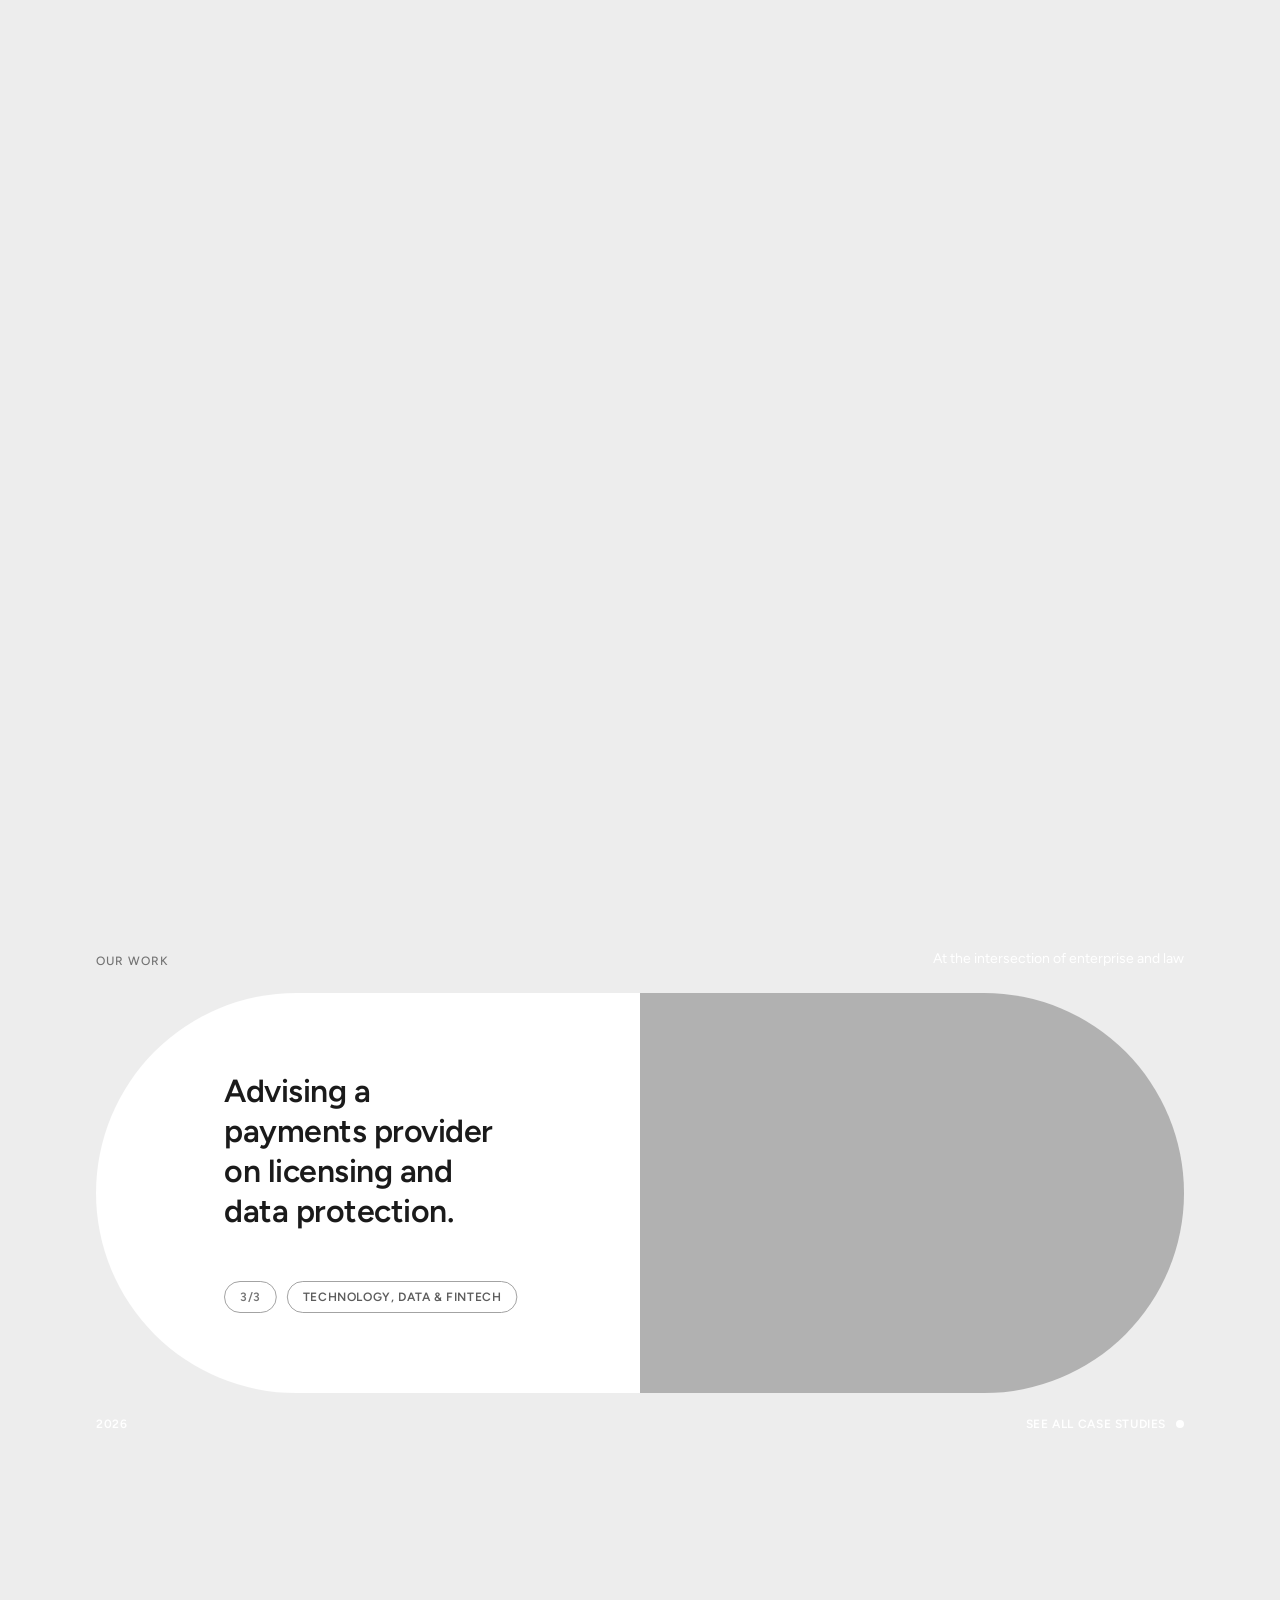
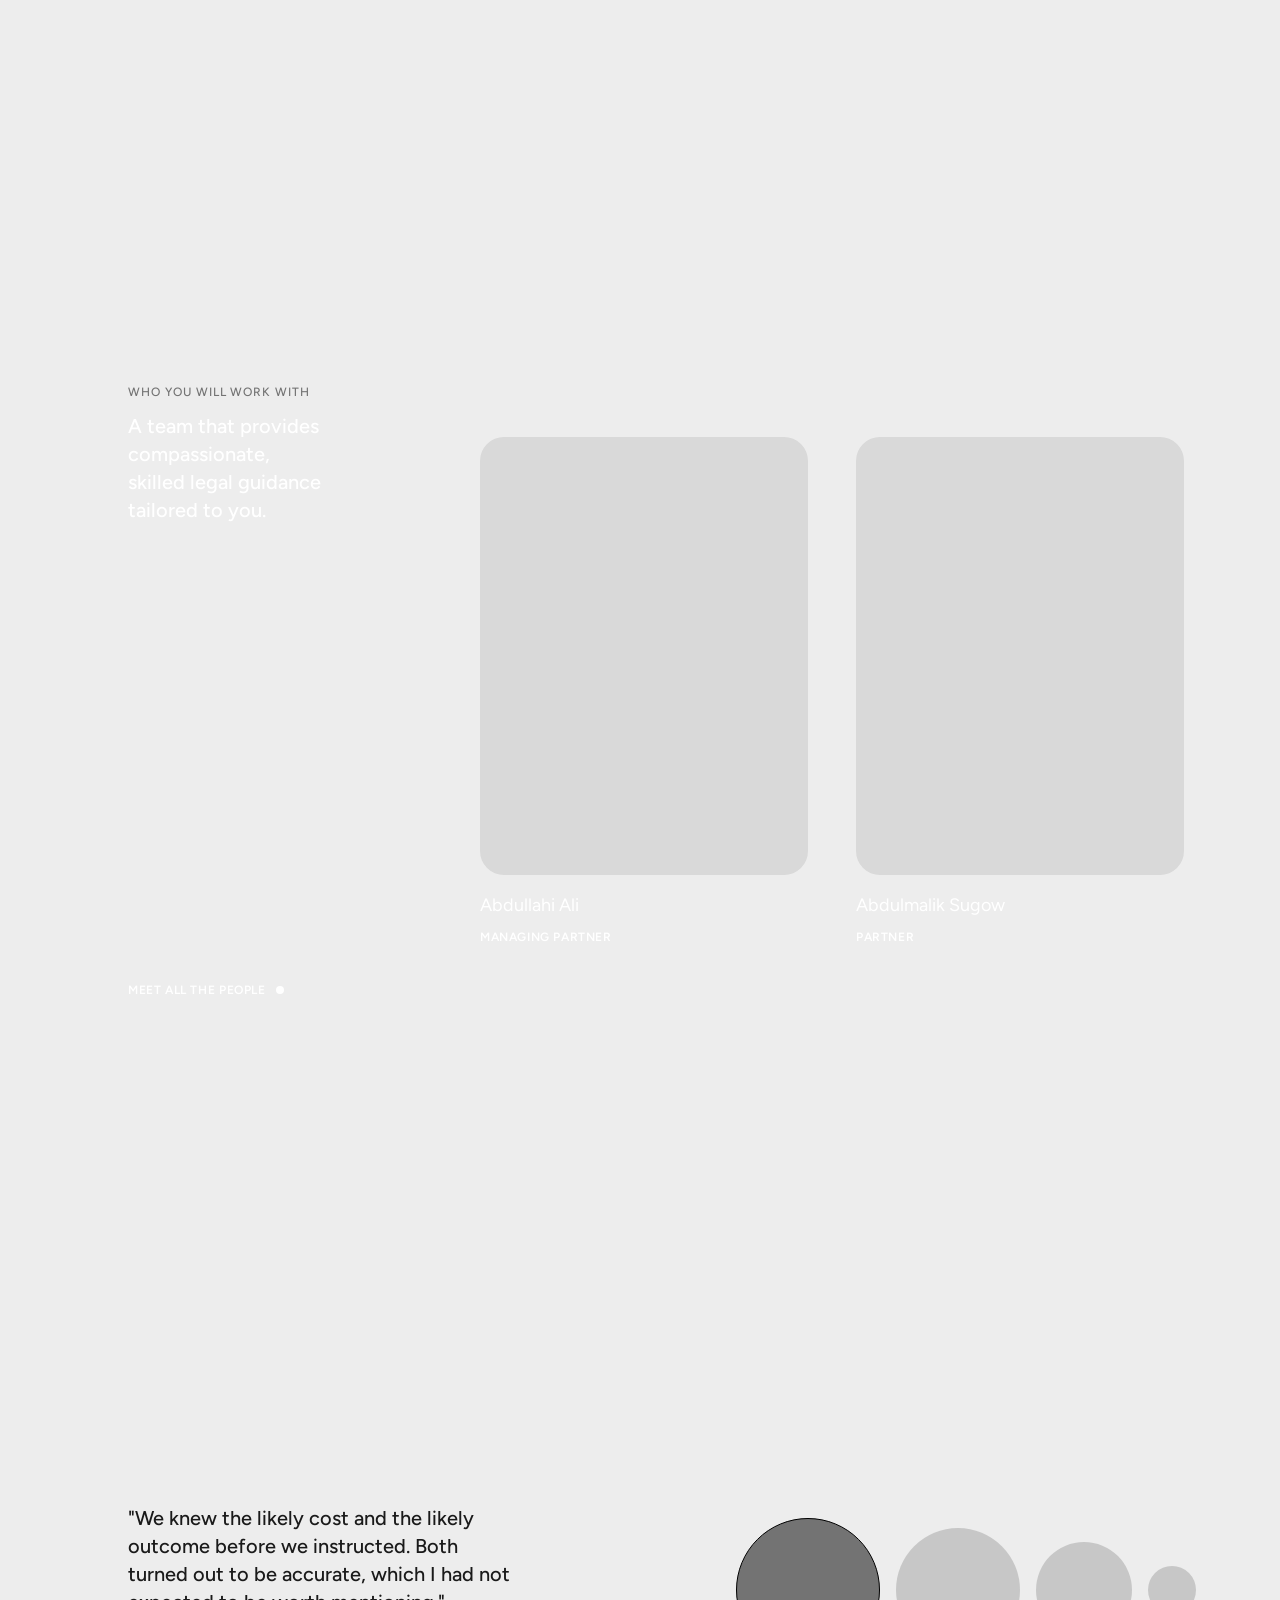
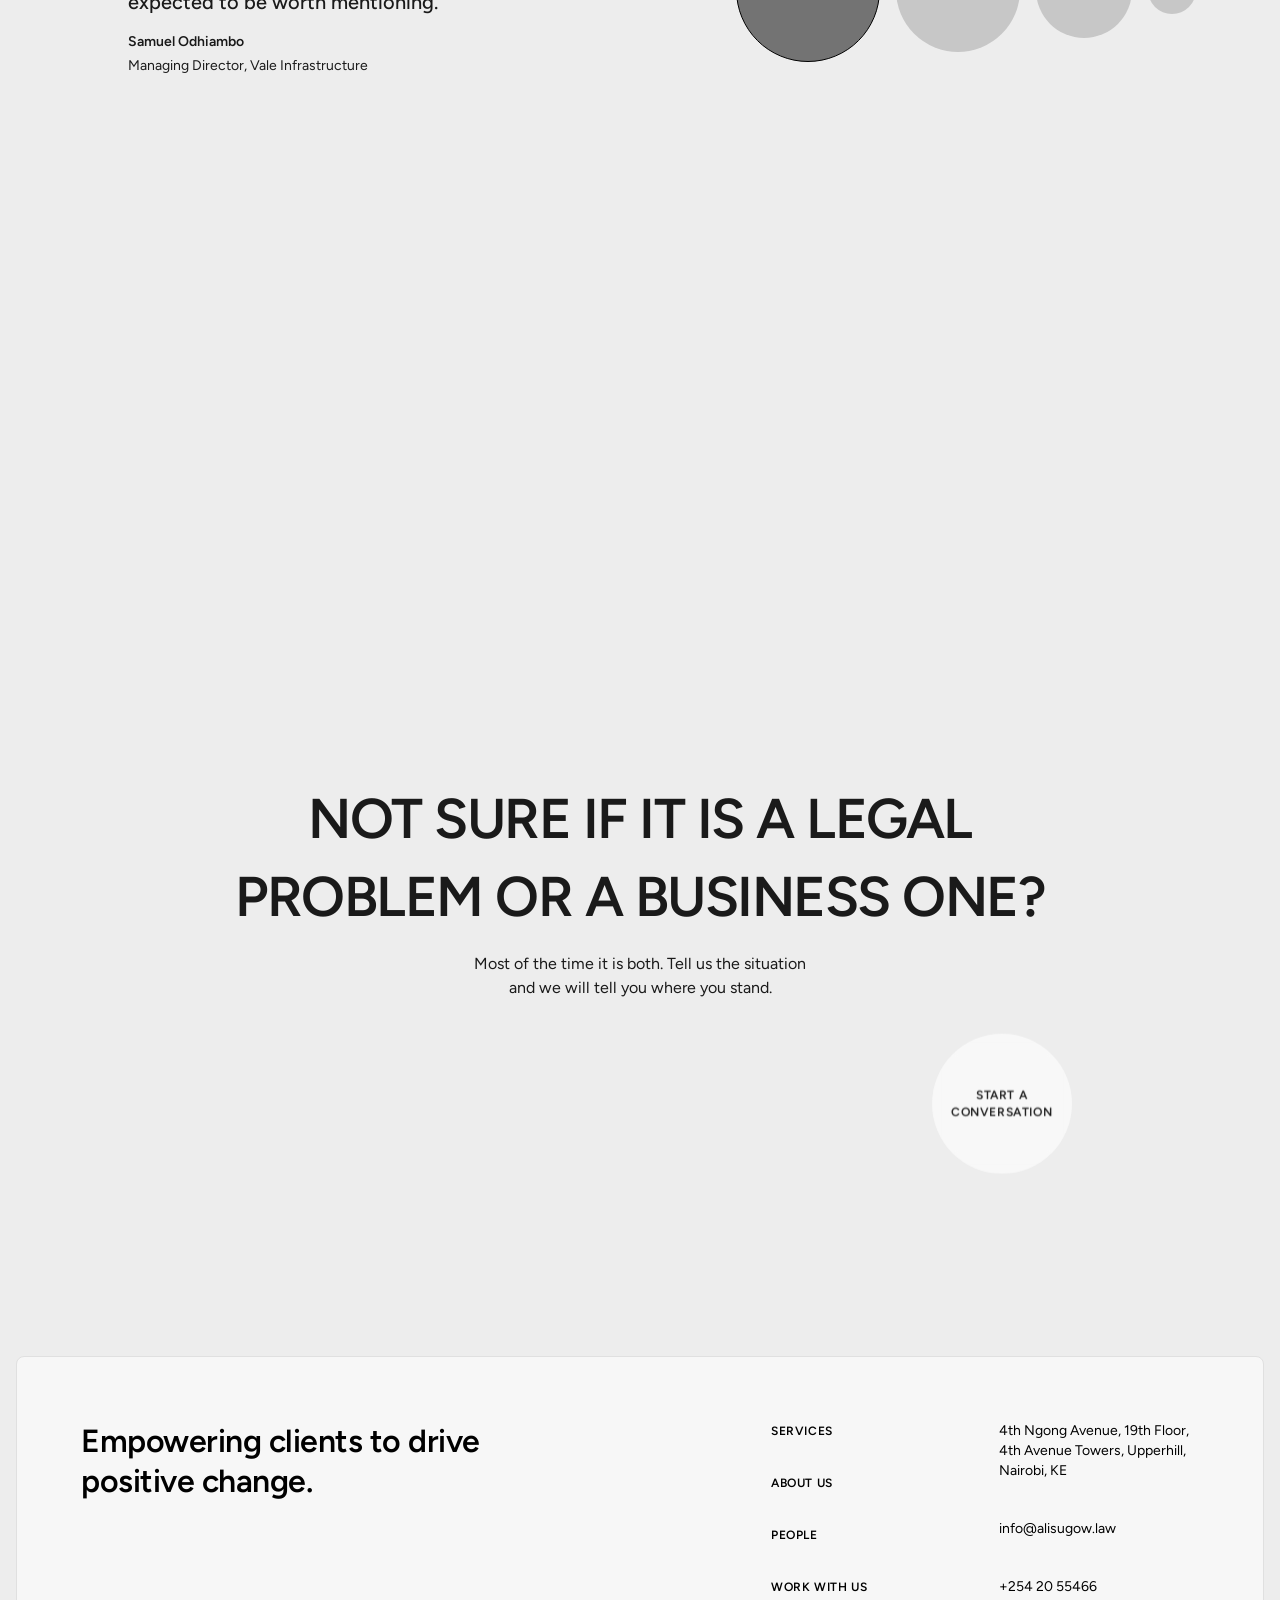
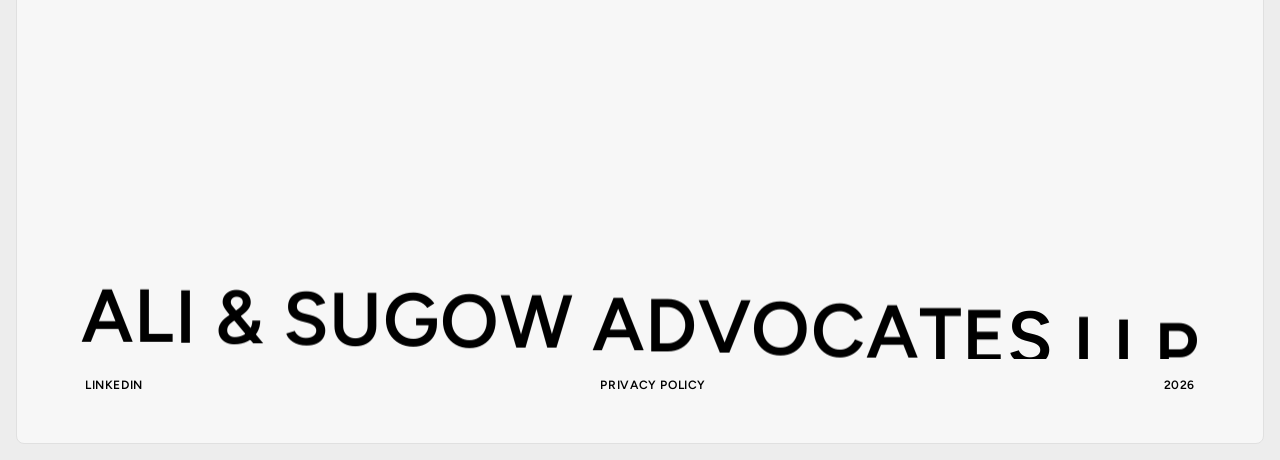
==== commit 0f1404aa: "Add files via upload" ====
--- a/index.html
+++ b/index.html
@@ -20,7 +20,7 @@
     </a>
     <nav class="nav t-label" aria-label="Main">
       <a href="#" data-stub>Our Expertise</a>
-      <a href="#" data-stub>About Us</a>
+      <a href="about.html">About Us</a>
       <a href="#" data-stub>People</a>
       <a class="pill" href="#contact">Work With Us</a>
     </nav>
@@ -28,7 +28,7 @@
   </div>
   <div class="menu-panel t-label" id="menu-panel" hidden>
     <a href="#" data-stub>Our Expertise</a>
-    <a href="#" data-stub>About Us</a>
+    <a href="about.html">About Us</a>
     <a href="#" data-stub>People</a>
     <a href="#contact">Work With Us</a>
   </div>
@@ -207,7 +207,7 @@
       <div class="foot-right">
         <nav class="foot-menu t-label" aria-label="Footer">
           <a href="#" data-stub>Services</a>
-          <a href="#" data-stub>About Us</a>
+          <a href="about.html">About Us</a>
           <a href="#" data-stub>People</a>
           <a href="#contact">Work With Us</a>
         </nav>
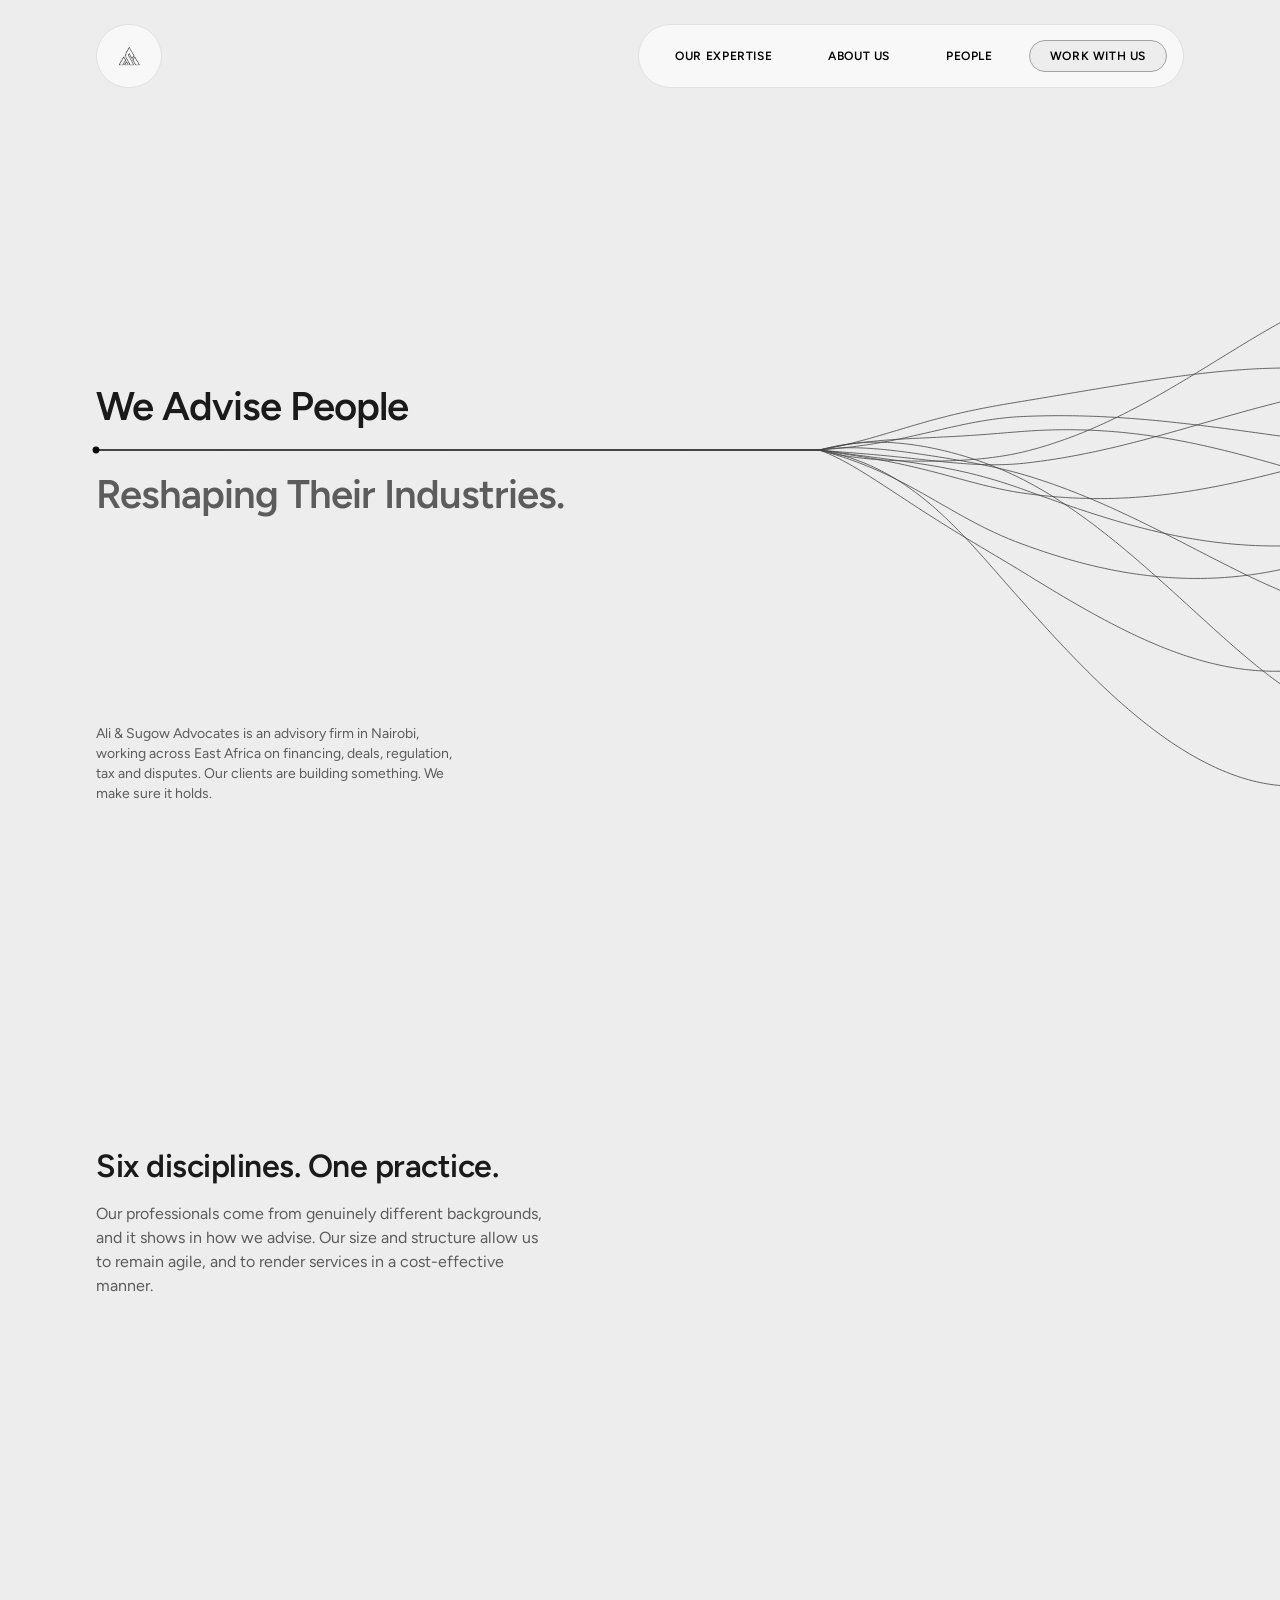
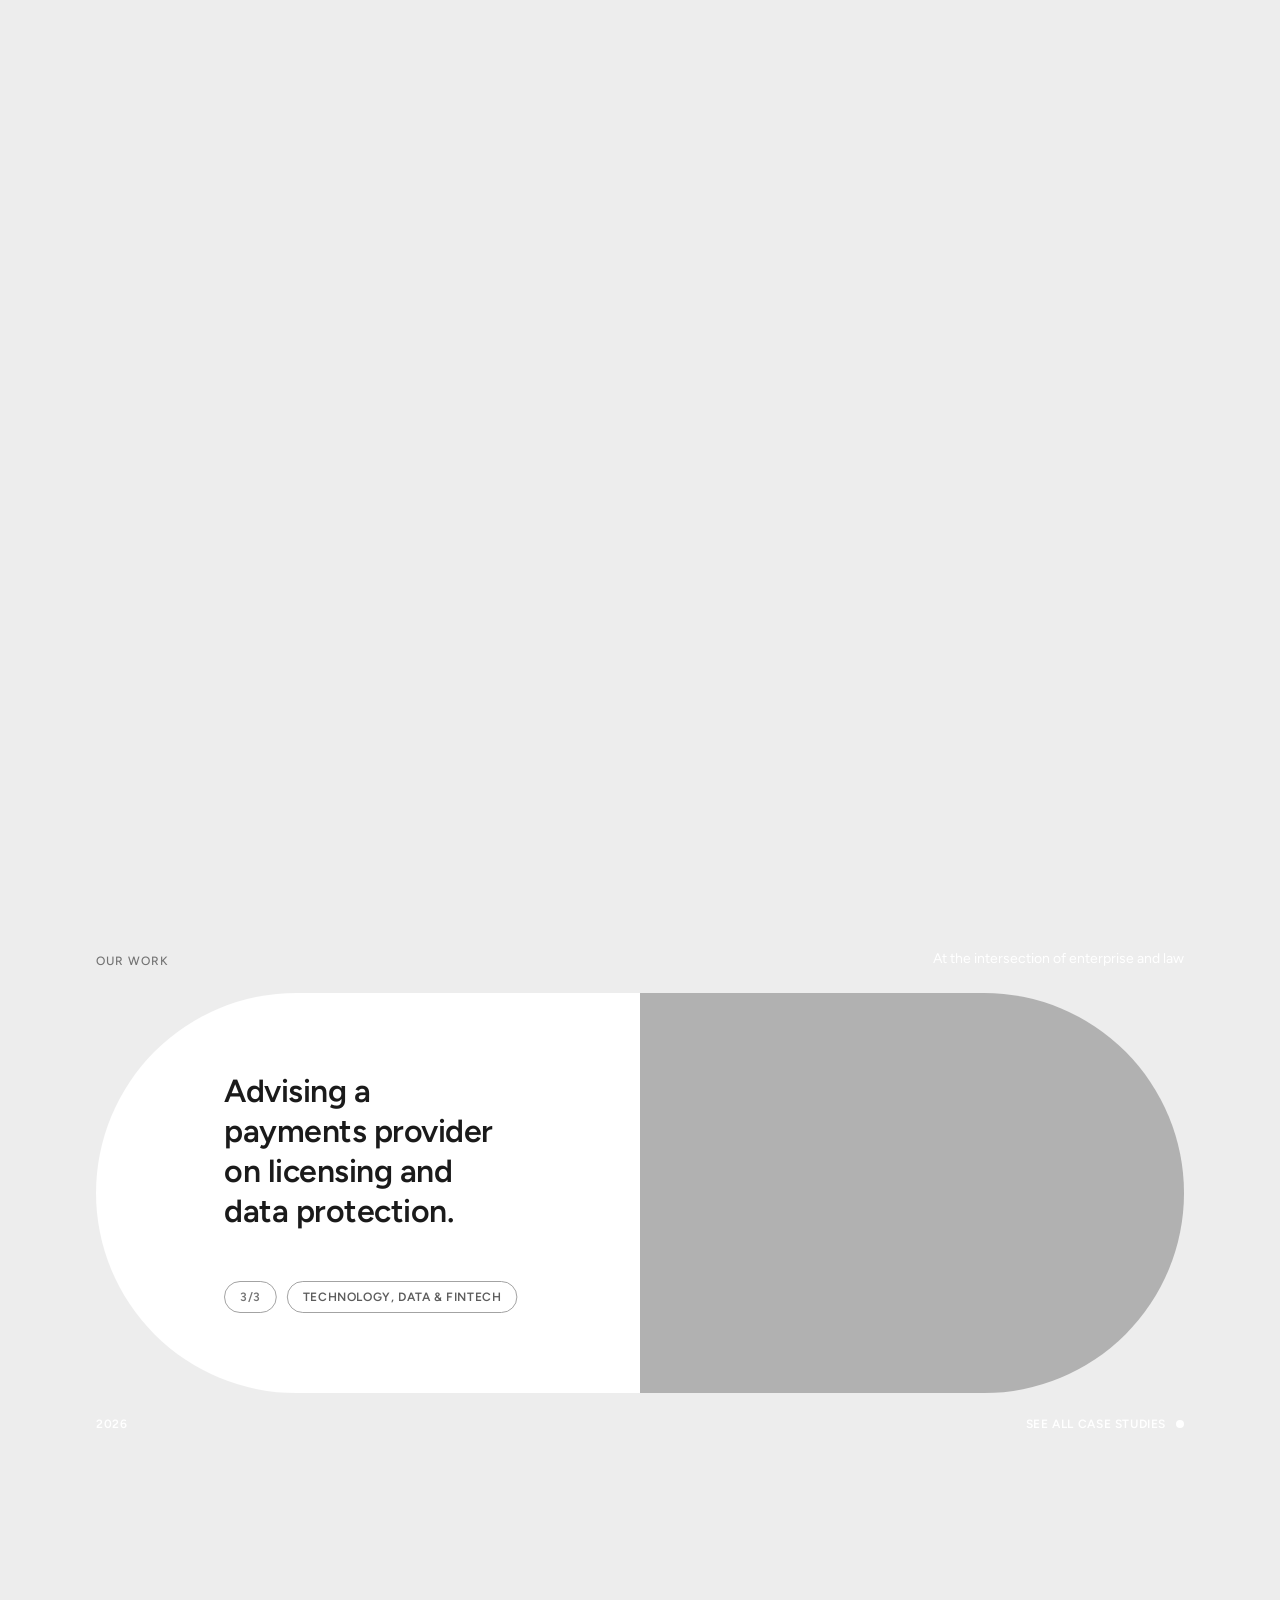
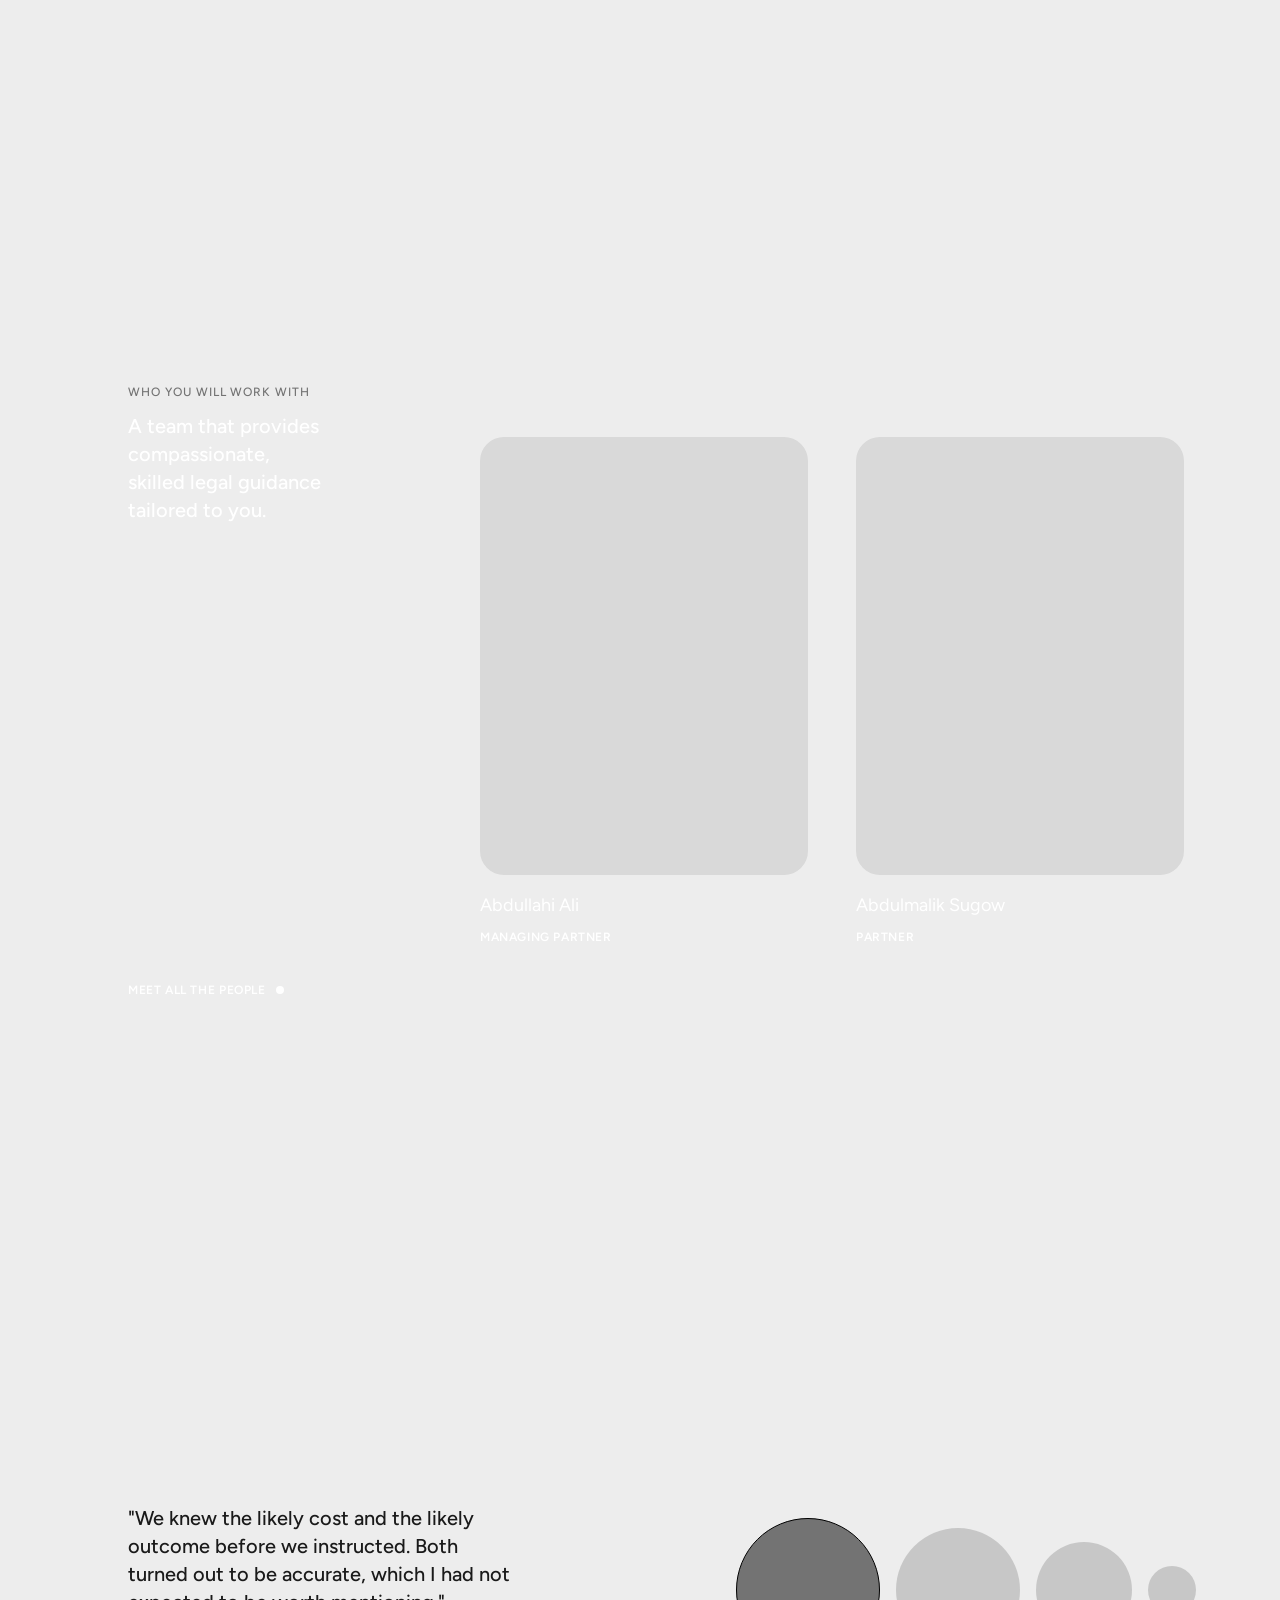
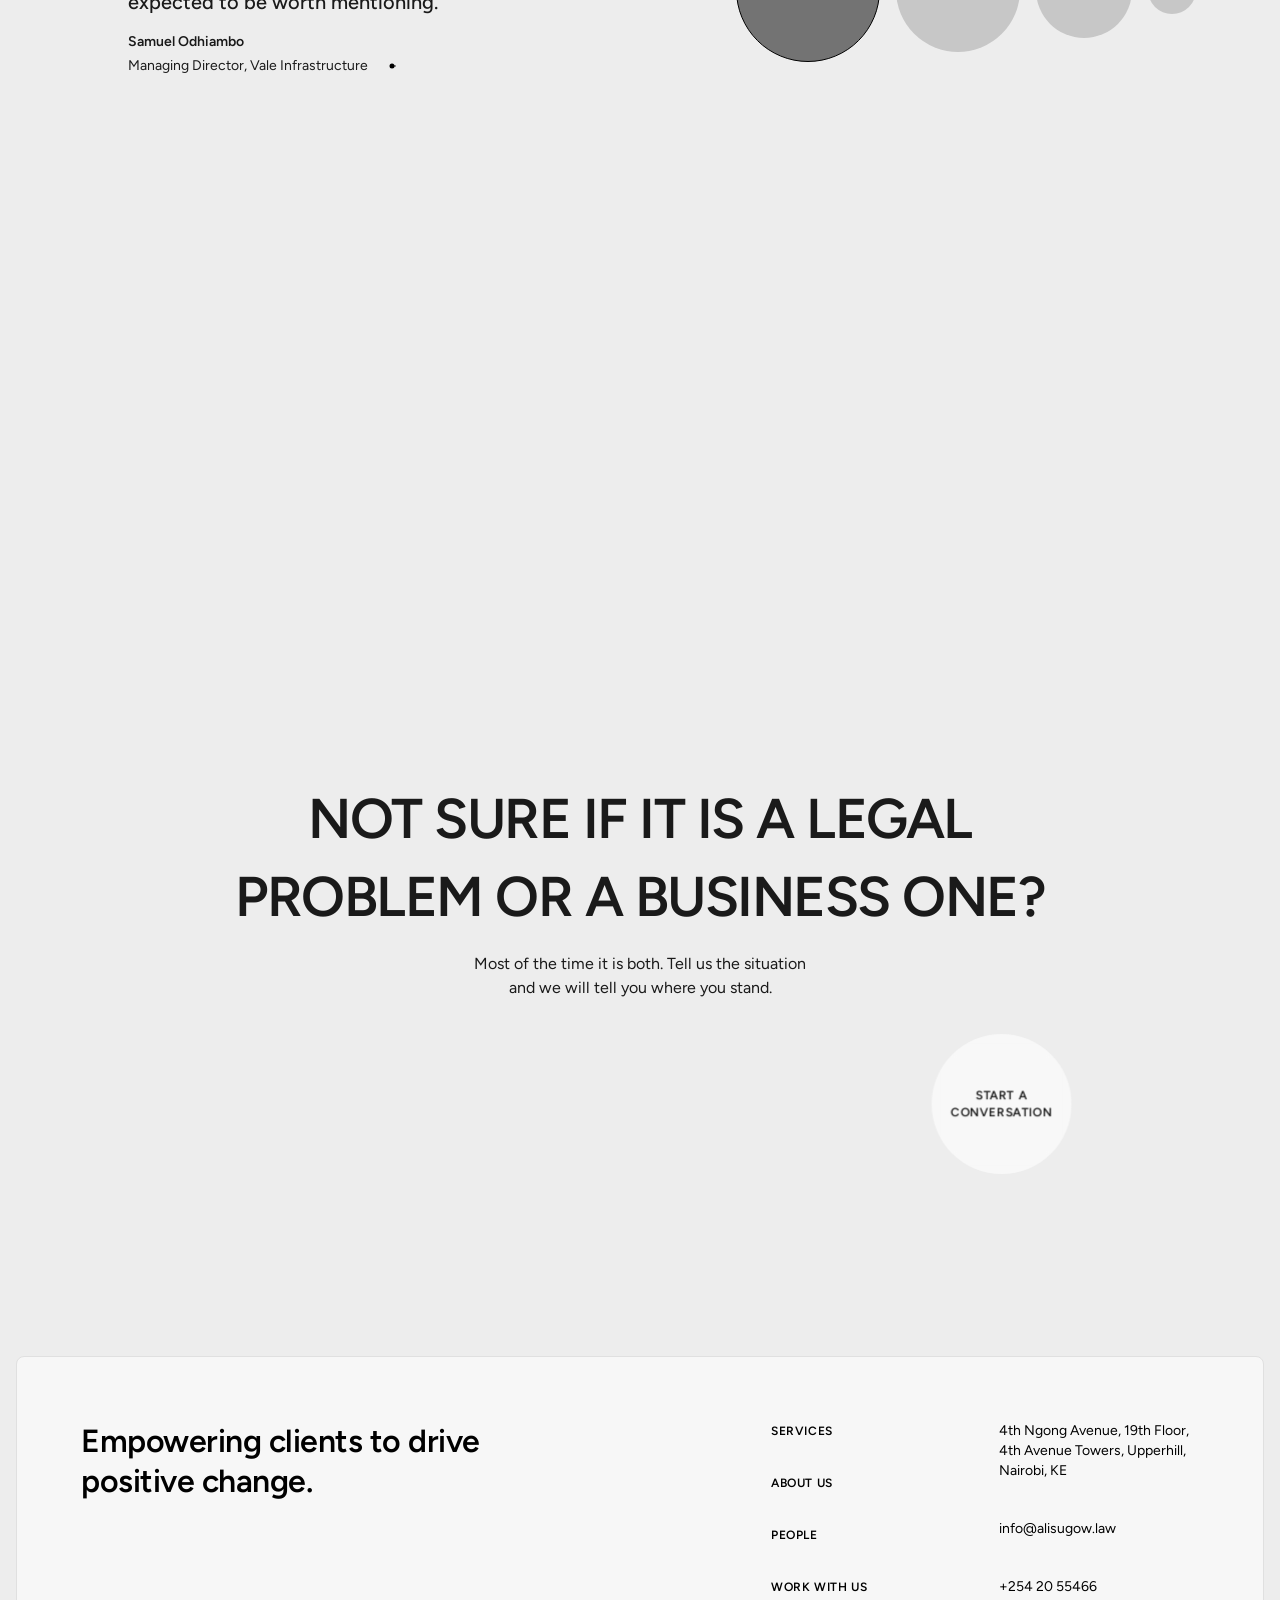
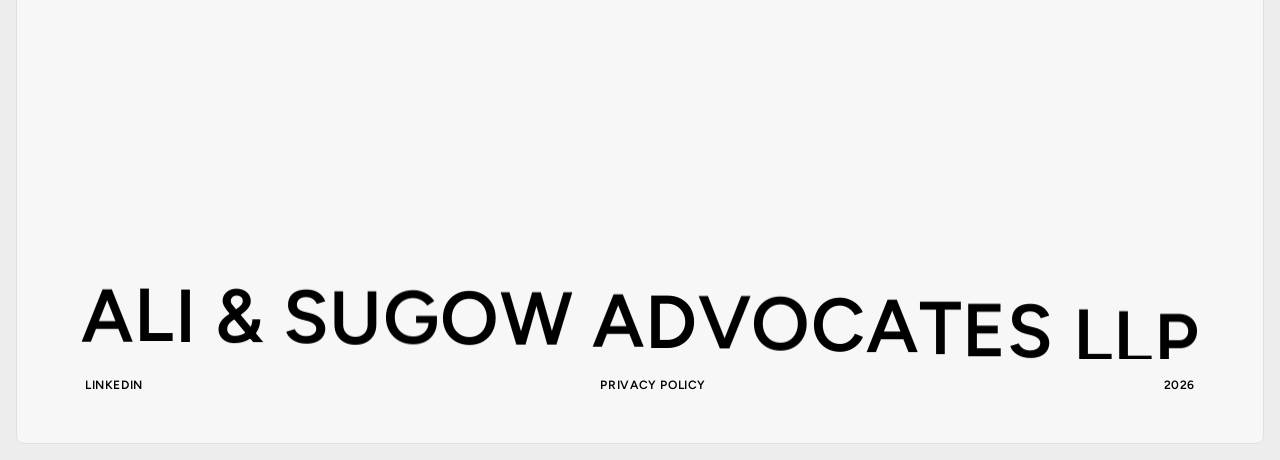
==== commit 86740fad: "Add files via upload" ====
--- a/index.html
+++ b/index.html
@@ -19,7 +19,7 @@
       <span class="logotype">ALI <i>|</i> SUGOW</span>
     </a>
     <nav class="nav t-label" aria-label="Main">
-      <a href="#" data-stub>Our Expertise</a>
+      <a href="expertise.html">Our Expertise</a>
       <a href="about.html">About Us</a>
       <a href="#" data-stub>People</a>
       <a class="pill" href="#contact">Work With Us</a>
@@ -27,7 +27,7 @@
     <button class="menu-btn t-label" id="menu-btn" aria-expanded="false" aria-controls="menu-panel">Menu</button>
   </div>
   <div class="menu-panel t-label" id="menu-panel" hidden>
-    <a href="#" data-stub>Our Expertise</a>
+    <a href="expertise.html">Our Expertise</a>
     <a href="about.html">About Us</a>
     <a href="#" data-stub>People</a>
     <a href="#contact">Work With Us</a>
@@ -66,14 +66,14 @@
           </div>
           <nav class="expertise t-label" aria-label="Expertise">
             <ul>
-              <li><a href="#" data-stub>Tax Advisory &amp; Disputes</a></li>
-              <li><a href="#" data-stub>Commercial Disputes</a></li>
-              <li><a href="#" data-stub>Regulatory Compliance</a></li>
+              <li><a href="expertise.html#tax-advisory-disputes">Tax Advisory &amp; Disputes</a></li>
+              <li><a href="expertise.html#commercial-disputes">Commercial Disputes</a></li>
+              <li><a href="expertise.html#regulatory-compliance">Regulatory Compliance</a></li>
             </ul>
             <ul>
-              <li><a href="#" data-stub>Technology, Data &amp; Fintech</a></li>
-              <li><a href="#" data-stub>Corporate Finance</a></li>
-              <li><a href="#" data-stub>Corporate M&amp;A</a></li>
+              <li><a href="expertise.html#technology-data-fintech">Technology, Data &amp; Fintech</a></li>
+              <li><a href="expertise.html#corporate-finance">Corporate Finance</a></li>
+              <li><a href="expertise.html#corporate-ma">Corporate M&amp;A</a></li>
             </ul>
           </nav>
         </div>
@@ -206,7 +206,7 @@
       <p class="mission">Empowering clients to drive positive change.</p>
       <div class="foot-right">
         <nav class="foot-menu t-label" aria-label="Footer">
-          <a href="#" data-stub>Services</a>
+          <a href="expertise.html">Services</a>
           <a href="about.html">About Us</a>
           <a href="#" data-stub>People</a>
           <a href="#contact">Work With Us</a>
